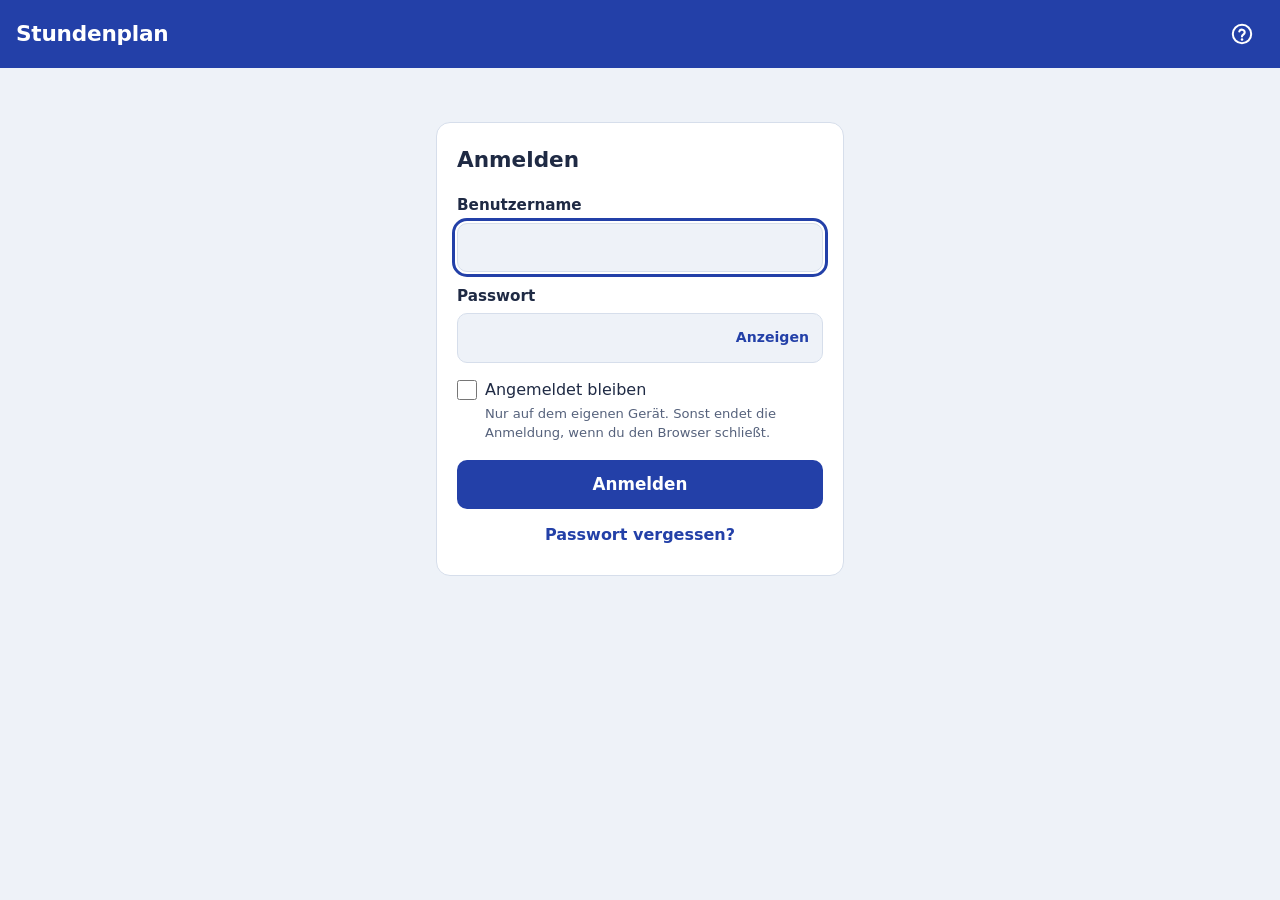
==== VertretungApi/wwwroot/index.html @ c95ba662 "Phase 5.2c-2: Konten und Anzeigen aus SchILD (P2-2) Klassenleitung (Klassen.dat) und Namen der Lehrk" ====
<!doctype html>
<html lang="de">
<head>
  <meta charset="utf-8" />
  <meta name="viewport" content="width=device-width, initial-scale=1, viewport-fit=cover" />
  <title>Stundenplan</title>
  <meta name="description" content="Wochenplan mit tagesaktuellen Vertretungen" />
  <meta name="theme-color" content="#2340a8" media="(prefers-color-scheme: light)" />
  <meta name="theme-color" content="#15201a" media="(prefers-color-scheme: dark)" />
  <link rel="manifest" href="manifest.webmanifest" />
  <link rel="icon" href="icons/icon-192.png" />
  <link rel="apple-touch-icon" href="icons/icon-192.png" />
  <link rel="stylesheet" href="style.css" />
</head>
<body>
  <header class="kopf">
    <h1 id="titel">Stundenplan</h1>
    <!-- Hilfe (Entscheidungen 52–59): erklärt den gerade sichtbaren Bereich -->
    <button id="hilfeKnopf" class="symbol" type="button" aria-label="Hilfe zu dieser Seite" title="Hilfe" aria-haspopup="dialog">
      <svg viewBox="0 0 24 24" width="24" height="24" aria-hidden="true">
        <circle cx="12" cy="12" r="9.2" fill="none" stroke="currentColor" stroke-width="2"/>
        <path d="M9.3 9.4a2.8 2.8 0 0 1 5.4 1c0 1.9-2.7 2.4-2.7 4" fill="none" stroke="currentColor" stroke-width="2.1" stroke-linecap="round" stroke-linejoin="round"/>
        <circle cx="12" cy="17.6" r="1.25" fill="currentColor"/>
      </svg>
    </button>
    <button id="aktualisieren" class="symbol" type="button" aria-label="Aktualisieren" hidden>
      <svg viewBox="0 0 24 24" width="22" height="22" aria-hidden="true">
        <path d="M20 12a8 8 0 1 1-2.34-5.66" fill="none" stroke="currentColor" stroke-width="2.2" stroke-linecap="round"/>
        <path d="M20 4v5h-5" fill="none" stroke="currentColor" stroke-width="2.2" stroke-linecap="round" stroke-linejoin="round"/>
      </svg>
    </button>
    <button id="kontoKnopf" class="symbol" type="button" aria-label="Konto" aria-haspopup="dialog" hidden>
      <svg viewBox="0 0 24 24" width="24" height="24" aria-hidden="true">
        <circle cx="12" cy="8.2" r="3.8" fill="none" stroke="currentColor" stroke-width="2.1"/>
        <path d="M4.6 20.2c.9-3.7 3.9-5.9 7.4-5.9s6.5 2.2 7.4 5.9" fill="none" stroke="currentColor" stroke-width="2.1" stroke-linecap="round"/>
      </svg>
    </button>
  </header>

  <!-- Hilfe: Kurzkarte beim ersten Besuch eines Bereichs (Entscheidung 53).
       hilfe.js setzt sie an den Anfang des sichtbaren Bereichs. -->
  <section id="hiKarte" class="hi-karte" aria-labelledby="hiKarteTitel" hidden>
    <h2 id="hiKarteTitel" class="hi-karte-titel">Kurz erklärt</h2>
    <p id="hiKarteText" class="hi-karte-text"></p>
    <div class="hi-karte-knoepfe">
      <button id="hiKarteOk" class="hauptknopf klein" type="button">Verstanden</button>
      <button id="hiKarteMehr" class="textknopf" type="button" aria-haspopup="dialog">Mehr dazu</button>
    </div>
  </section>

  <!-- Anmeldung (Phase 2, Schritt 4) -->
  <main id="anmeldung" class="anmeldung" hidden>
    <form id="anmeldeForm" class="karte" novalidate>
      <h2 class="karte-titel">Anmelden</h2>
      <p id="anmeldeHinweis" class="hinweis" role="status" hidden></p>

      <label class="feld" for="benutzer">Benutzername</label>
      <input id="benutzer" name="username" type="text" autocomplete="username"
             autocapitalize="none" autocorrect="off" spellcheck="false" enterkeyhint="next" required />

      <label class="feld" for="passwort">Passwort</label>
      <div class="passwort">
        <input id="passwort" name="password" type="password" autocomplete="current-password"
               enterkeyhint="go" required />
        <button id="zeigen" class="textknopf klein" type="button" aria-controls="passwort" aria-pressed="false">Anzeigen</button>
      </div>

      <label class="schalter bleiben">
        <input id="bleiben" type="checkbox" />
        <span>Angemeldet bleiben</span>
      </label>
      <p class="kleingedruckt">Nur auf dem eigenen Gerät. Sonst endet die Anmeldung, wenn du den Browser schließt.</p>

      <p id="anmeldeFehler" class="fehler" role="alert" hidden></p>

      <button id="anmeldeKnopf" class="hauptknopf" type="submit">Anmelden</button>
      <button id="ohneAnmeldung" class="textknopf" type="button" hidden>Ohne Anmeldung weiter</button>
      <button id="pwVergessen" class="textknopf" type="button" aria-expanded="false" aria-controls="pwVergessenText">Passwort vergessen?</button>
      <p id="pwVergessenText" class="hinweis pw-vergessen" hidden>Ein neues Startpasswort bekommst du von deiner
        Klassenleitung bzw. Stufenkoordination, Lehrkräfte vom Admin. Per E-Mail geht das nicht.</p>
    </form>
  </main>

  <!-- Eigenes Passwort festlegen bzw. ändern (Phase 2, Schritt 5). Das Formular wandert
       bei „Passwort ändern" in den Dialog #pwDialog und danach wieder hierher. -->
  <main id="pflicht" class="anmeldung" hidden>
    <div id="pwHeimat" class="karte">
      <h2 class="karte-titel">Eigenes Passwort festlegen</h2>
      <p class="hinweis">Du hast dich mit einem Startpasswort angemeldet. Lege jetzt ein eigenes
        Passwort fest – erst danach geht es weiter.</p>
      <form id="pwForm" class="pw-form" novalidate>
        <input id="pwName" type="text" name="username" autocomplete="username" hidden />
        <div id="pwAltFeld">
          <label class="feld" for="pwAlt" id="pwAltLabel">Bisheriges Passwort</label>
          <input id="pwAlt" type="password" autocomplete="current-password" enterkeyhint="next" />
        </div>
        <label class="feld" for="pwNeu">Neues Passwort</label>
        <div class="passwort">
          <input id="pwNeu" type="password" autocomplete="new-password" enterkeyhint="next"
                 aria-describedby="pwRegel" />
          <button id="pwZeigen" class="textknopf klein" type="button" aria-pressed="false">Anzeigen</button>
        </div>
        <p id="pwRegel" class="regel"></p>
        <label class="feld" for="pwWdh">Neues Passwort wiederholen</label>
        <input id="pwWdh" type="password" autocomplete="new-password" enterkeyhint="go" />
        <p id="pwFehler" class="fehler" role="alert" hidden></p>
        <button id="pwSpeichern" class="hauptknopf" type="submit">Passwort speichern</button>
        <button id="pwAbbrechen" class="textknopf" type="button">Abmelden</button>
      </form>
    </div>
  </main>

  <!-- Kontenverwaltung (Phase 2, Schritt 5): Admin alles, Klassenleitung/Stufenkoordination
       nur Passwörter der Schülerkonten ihrer Klasse/Stufe -->
  <main id="verwaltung" class="verwaltung" hidden>
    <div class="verw-kopf">
      <button id="verwZurueck" class="textknopf" type="button">
        <svg viewBox="0 0 24 24" width="18" height="18" aria-hidden="true"><path d="M15 5l-7 7 7 7" fill="none" stroke="currentColor" stroke-width="2.4" stroke-linecap="round" stroke-linejoin="round"/></svg>
        Zum Plan
      </button>
    </div>

    <div id="verwReiter" class="modi verw-reiter" role="tablist" aria-label="Bereich">
      <button type="button" role="tab" data-reiter="konten" aria-selected="true">Konten</button>
      <button type="button" role="tab" data-reiter="sammel" aria-selected="false">Sammelanlage</button>
      <button type="button" role="tab" data-reiter="protokoll" aria-selected="false">Protokoll</button>
      <button type="button" role="tab" data-reiter="downloads" aria-selected="false">Downloads</button>
      <button type="button" role="tab" data-reiter="schild" aria-selected="false">SchILD</button>
    </div>

    <!-- Konten -->
    <section id="vKonten" class="verw-bereich" aria-label="Konten">
      <div class="k-werkzeuge">
        <label for="kSuche" class="vh">Konten durchsuchen</label>
        <input id="kSuche" class="eingabe" type="search" placeholder="Suchen: Name, Kürzel, Klasse …"
               autocomplete="off" autocapitalize="none" spellcheck="false" enterkeyhint="search" />
        <div class="k-filter">
          <label for="kRolle" class="vh">Rolle</label>
          <select id="kRolle" class="eingabe">
            <option value="">Alle Rollen</option>
            <option value="Personal">Personal</option>
            <option value="Schueler">Schülerkonten</option>
            <option value="Admin">Verwaltung</option>
            <option value="Lehrer">Lehrkräfte</option>
            <option value="Klassenlehrer">Klassenleitung</option>
            <option value="Stufenkoordination">Stufenkoordination</option>
          </select>
          <label for="kFilter" class="vh">Status</label>
          <select id="kFilter" class="eingabe">
            <option value="">Jeder Status</option>
            <option value="pflicht">Startpasswort offen</option>
            <option value="nie">Nie angemeldet</option>
            <option value="gesperrt">Gesperrt</option>
            <option value="verwaist">Schüler fehlt</option>
            <option value="wiederaktiv">Laut SchILD aktiv, gesperrt</option>
            <option value="namegeaendert">Name laut SchILD geändert</option>
          </select>
        </div>
        <button id="kNeu" class="hauptknopf klein" type="button">Neues Konto</button>
      </div>
      <p id="kInfo" class="such-info" role="status"></p>
      <ul id="kListe" class="k-liste" aria-label="Konten"></ul>
    </section>

    <!-- Sammelanlage -->
    <section id="vSammel" class="verw-bereich" aria-label="Sammelanlage" hidden>
      <div id="sSchritt1" class="karte sammel-karte">
        <h2 class="karte-titel">Konten auf einmal anlegen</h2>
        <p class="kleingedruckt ohne-einzug">Vorhandene Konten werden übersprungen. Neue Konten bekommen ein
          Startpasswort und müssen beim ersten Anmelden ein eigenes festlegen.</p>
        <fieldset class="art-wahl">
          <legend class="feld">Für wen?</legend>
          <label class="schalter gross"><input type="radio" name="sArt" value="Lehrer" checked /> <span id="sLehrerText">Lehrkräfte (aus dem Grundplan)</span></label>
          <label class="schalter gross"><input type="radio" name="sArt" value="Schueler" /> <span>Schülerinnen und Schüler</span></label>
        </fieldset>
        <div id="sGruppenBox" hidden>
          <p class="feld">Klassen bzw. Stufen</p>
          <div id="sGruppen" class="gruppen"></div>
        </div>
        <!-- Phase 5.2c-2 (Entscheidung 192): Klassenleitung laut SchILD gleich als Rolle eintragen -->
        <label id="sLeitungBox" class="schalter gross" hidden><input type="checkbox" id="sLeitung" checked />
          <span id="sLeitungText">Klassenleitung laut SchILD gleich eintragen</span></label>
        <p id="sFehler" class="fehler" role="alert" hidden></p>
        <button id="sVorschau" class="hauptknopf" type="button">Vorschau</button>
      </div>

      <div id="sSchritt2" class="karte sammel-karte" hidden>
        <h2 id="sTitel" class="karte-titel" tabindex="-1">Vorschau</h2>
        <p id="sZusammenfassung" class="sammel-info"></p>
        <div class="tabelle-huelle">
          <table class="tabelle">
            <thead><tr>
              <th scope="col" class="spalte-wahl"><span class="vh">Anlegen</span></th>
              <th scope="col">Name</th>
              <th scope="col">Benutzername</th>
              <th scope="col">Status</th>
            </tr></thead>
            <tbody id="sZeilen"></tbody>
          </table>
        </div>
        <p id="sFehler2" class="fehler" role="alert" hidden></p>
        <div class="knopfreihe">
          <button id="sAnlegen" class="hauptknopf" type="button">Konten anlegen</button>
          <button id="sZurueck" class="textknopf" type="button">Zurück</button>
        </div>
      </div>

      <div id="sSchritt3" class="karte sammel-karte" hidden>
        <h2 class="karte-titel">Konten angelegt</h2>
        <p id="sErgebnis" class="hinweis"></p>
        <p class="kleingedruckt ohne-einzug"><strong>Die Startpasswörter werden nur jetzt angezeigt.</strong>
          Drucke die Zugangszettel aus oder speichere die Liste, bevor du diese Seite verlässt.</p>
        <div class="knopfreihe">
          <button id="sDrucken" class="hauptknopf" type="button">Zugangszettel drucken</button>
          <button id="sCsv" class="textknopf" type="button">Als Tabelle (CSV) speichern</button>
        </div>
        <div class="tabelle-huelle">
          <table class="tabelle">
            <thead><tr>
              <th scope="col">Name</th><th scope="col">Benutzername</th><th scope="col">Startpasswort</th>
            </tr></thead>
            <tbody id="sErgebnisZeilen"></tbody>
          </table>
        </div>
        <button id="sFertig" class="textknopf" type="button">Fertig – Liste schließen</button>
      </div>
    </section>

    <!-- Protokoll -->
    <section id="vProtokoll" class="verw-bereich" aria-label="Protokoll" hidden>
      <p class="kleingedruckt ohne-einzug">Wer hat wann was an welchem Konto geändert. Passwörter werden nie
        protokolliert. Einträge werden nach einem Jahr gelöscht.</p>
      <p id="pInfo" class="such-info" role="status"></p>
      <ul id="pListe" class="p-liste" aria-label="Protokoll"></ul>
    </section>

    <!-- Phase 5.2c-2 (Entscheidungen 192, 196): Vorschläge aus SchILD und SchILD-Importe – nur Admin -->
    <section id="vSchild" class="verw-bereich" aria-label="SchILD" hidden>
      <div id="schTeile" class="modi verw-reiter sch-teile" role="tablist" aria-label="SchILD">
        <button type="button" role="tab" data-teil="vorschlaege" aria-selected="true">Vorschläge</button>
        <button type="button" role="tab" data-teil="importe" aria-selected="false">SchILD-Importe</button>
      </div>
      <div id="schVorschlaege">
        <p class="kleingedruckt ohne-einzug">Klassenleitung laut SchILD (Klassen.dat, kommt mit jedem Import vom
          Verwaltungsrechner) im Vergleich mit den Konten. Nichts geschieht von selbst: „Übernehmen“ ändert Rolle bzw.
          Zuständigkeit des Kontos, steht im Kontenprotokoll und meldet die Lehrkraft auf ihren Geräten ab.</p>
        <p id="schInfo" class="such-info" role="status"></p>
        <div class="knopfreihe klein">
          <button id="schAlle" class="hauptknopf klein" type="button" hidden>Alle übernehmen</button>
        </div>
        <p id="schFehler" class="fehler" role="alert" hidden></p>
        <ul id="schListe" class="p-liste sch-liste" aria-label="Vorschläge aus SchILD"></ul>
      </div>
      <div id="schImporte" hidden>
        <p class="kleingedruckt ohne-einzug">Jeder SchILD-Import vom Verwaltungsrechner mit Zahlen, Stichtag und Kennung des
          Schlüssels – ohne Namen. Nur lesen.</p>
        <p id="siInfo" class="such-info" role="status"></p>
        <ul id="siListe" class="p-liste" aria-label="SchILD-Importe"></ul>
      </div>
    </section>

    <!-- Phase 4.3 (Entscheidung 65): Download-Protokoll -->
    <section id="vDownloads" class="verw-bereich" aria-label="Downloads" hidden>
      <p class="kleingedruckt ohne-einzug">Wer hat wann welche Datei mit Schülerdaten geladen – PDFs, CSV-Dateien
        und Jahresarchive. Gespeichert wird nur, was geladen wurde, nicht der Inhalt. Einträge werden nach einem
        Jahr gelöscht.</p>
      <div class="k-filter d-filter">
        <label for="dArt" class="vh">Art</label>
        <select id="dArt" class="eingabe">
          <option value="">Alle Arten</option>
          <option value="KlassenbuchPdf">Klassenbuch (PDF)</option>
          <option value="KursheftPdf">Kursheft (PDF)</option>
          <option value="FehlzeitenCsv">Fehlzeiten (CSV)</option>
          <option value="Archiv">Jahresarchiv (Zip)</option>
        </select>
        <label for="dPerson" class="vh">Person</label>
        <input id="dPerson" class="eingabe" type="search" placeholder="Person"
               autocomplete="off" autocapitalize="none" spellcheck="false" enterkeyhint="search" />
      </div>
      <p id="dInfo" class="such-info" role="status"></p>
      <ul id="dListe" class="p-liste" aria-label="Downloads"></ul>
    </section>
  </main>

  <!-- Klassenbuch (Phase 3.1): Stundenblatt, Gruppe zusammenstellen, Meine Gruppen.
       Namen und Anwesenheiten nur im Arbeitsspeicher; beim Verlassen geleert. -->
  <main id="klassenbuch" class="verwaltung klassenbuch" hidden>
    <div class="verw-kopf">
      <button id="kbZurueck" class="textknopf" type="button">
        <svg viewBox="0 0 24 24" width="18" height="18" aria-hidden="true"><path d="M15 5l-7 7 7 7" fill="none" stroke="currentColor" stroke-width="2.4" stroke-linecap="round" stroke-linejoin="round"/></svg>
        <span id="kbZurueckText">Zum Plan</span>
      </button>
    </div>

    <!-- Stundenblatt -->
    <section id="kbStunde" class="kb-bereich" aria-labelledby="kbFach" hidden>
      <div class="karte kb-kopf">
        <p id="kbWann" class="kb-wann"></p>
        <h2 id="kbFach" class="kb-fach"></h2>
        <p id="kbWer" class="kb-wer"></p>
        <p id="kbErfasst" class="kb-erfasst"></p>
      </div>
      <div id="kbHinweise"></div>
      <div id="kbOffen"></div>
      <!-- Phase 3.3: Thema und Hausaufgabe (über der Anwesenheitsliste, gemeinsame Speichern-Leiste) -->
      <div id="kbInhalt" class="karte kb-inhalt" hidden>
        <div id="kbVorige" class="kb-vorige" hidden></div>
        <div id="kbInhaltForm" class="kb-inhalt-form" hidden>
          <label class="feld" for="kbThema">Thema der Stunde</label>
          <input id="kbThema" class="eingabe" type="text" maxlength="300" autocomplete="off" enterkeyhint="next" />
          <label class="feld" for="kbHa">Hausaufgabe</label>
          <textarea id="kbHa" class="eingabe kb-ha" rows="2" maxlength="2000" aria-describedby="kbInhaltRegel"></textarea>
          <div id="kbFaelligBox" class="kb-faellig" hidden>
            <label class="feld" for="kbFaellig">Fällig am</label>
            <div class="kb-faellig-reihe">
              <input id="kbFaellig" class="eingabe" type="date" />
              <div id="kbFaelligSchnell" class="kb-faellig-schnell" role="group" aria-label="Schnellwahl Fälligkeit"></div>
            </div>
          </div>
          <p id="kbInhaltRegel" class="regel">Nur Text – Links (https://…) werden klickbar. Bitte keine Schülernamen.</p>
        </div>
        <div id="kbInhaltLesen" class="kb-inhalt-lesen" hidden></div>
        <p id="kbInhaltSperre" class="kleingedruckt ohne-einzug" hidden></p>
        <label id="kbSichtbarSchalter" class="schalter kb-sichtbar" hidden>
          <input id="kbSichtbar" type="checkbox" />
          <span>Hausaufgaben für Schüler sichtbar <span class="kb-sichtbar-zusatz">(gilt für den ganzen Kurs)</span></span>
        </label>
        <p id="kbSichtbarInfo" class="kleingedruckt ohne-einzug" hidden></p>
      </div>
      <!-- Phase 3.4: Klassenbucheinträge der Stunde (sofort gespeichert, nicht über die Leiste) -->
      <div id="kbEintraege" class="karte ke-karte" hidden>
        <div class="ke-karte-kopf">
          <h3 id="keKarteTitel" class="ke-karte-titel">Einträge</h3>
          <button id="keKlasseKnopf" class="textknopf klein" type="button" aria-haspopup="dialog" hidden>+ Eintrag für die Klasse</button>
        </div>
        <ul id="keKarteListe" class="ke-kliste" aria-labelledby="keKarteTitel"></ul>
        <p id="keKarteInfo" class="kleingedruckt ohne-einzug" hidden></p>
        <p id="keKarteSofort" class="ke-sofort" hidden></p>
      </div>
      <div id="kbListeKopf" class="kb-listekopf" hidden>
        <p id="kbZahlen" class="kb-zahlen" role="status"></p>
        <button id="kbAlleDa" class="textknopf klein" type="button" hidden>Alle anwesend</button>
      </div>
      <!-- Hilfe (Entscheidung 52): kurze Bedienhilfe, nur mit Schreibrecht -->
      <p id="kbTipp" class="kb-tipp" hidden>Name antippen = fehlt · ⋯ = verspätet, beurlaubt, Eintrag</p>
      <ul id="kbListe" class="kb-liste" aria-label="Anwesenheit"></ul>
      <p id="kbFehler" class="fehler" role="alert" hidden></p>
      <div id="kbLeiste" class="kb-leiste" hidden>
        <label id="kbFolgeSchalter" class="schalter kb-folge" hidden>
          <input id="kbFolge" type="checkbox" checked />
          <span id="kbFolgeText"></span>
        </label>
        <p id="kbFolgeInfo" class="kb-folge-info" hidden></p>
        <!-- Nachtrag 3.4: deutlicher Hinweis, solange etwas ungespeichert ist -->
        <p id="kbUngespeichert" class="kb-ungespeichert" hidden>Noch nicht gespeichert</p>
        <button id="kbSpeichern" class="hauptknopf" type="button">Speichern</button>
        <button id="kbHistorieKnopf" class="textknopf" type="button" aria-haspopup="dialog">Änderungen</button>
      </div>
    </section>

    <!-- Gruppe zusammenstellen -->
    <section id="kbGruppe" class="kb-bereich" aria-labelledby="kgTitel" hidden>
      <div class="karte kb-kopf">
        <p class="kb-wann">Gruppe aus dem Stundenplan</p>
        <h2 id="kgTitel" class="kb-fach"></h2>
        <p id="kgInfo" class="kb-wer"></p>
        <p id="kgStand" class="kb-erfasst"></p>
      </div>
      <p id="kgErklaerung" class="hinweis" hidden></p>
      <div id="kgWerkzeuge" class="kg-werkzeuge" hidden>
        <label for="kgFilter" class="vh">Namen filtern</label>
        <input id="kgFilter" class="eingabe" type="search" placeholder="Namen filtern …" autocomplete="off"
               autocapitalize="none" spellcheck="false" enterkeyhint="search" />
        <div class="knopfreihe klein">
          <button id="kgAlle" class="textknopf klein" type="button">Alle übernehmen</button>
          <button id="kgKeine" class="textknopf klein" type="button">Keine</button>
        </div>
      </div>
      <div id="kgKlassen" class="kg-klassen"></div>
      <p id="kgFehler" class="fehler" role="alert" hidden></p>
      <div id="kgLeiste" class="kb-leiste" hidden>
        <button id="kgSpeichern" class="hauptknopf" type="button">Gruppe speichern</button>
        <button id="kgAbbrechen" class="textknopf" type="button">Abbrechen</button>
      </div>
    </section>

    <!-- Meine Gruppen -->
    <section id="kbGruppen" class="kb-bereich" aria-label="Gruppen" hidden>
      <p class="kleingedruckt ohne-einzug kgs-erklaerung">Gruppen aus dem Stundenplan mit eigener Schülergruppe
        (z. B. Religion, Wahlpflicht, AG über mehrere Klassen). Stelle jede Gruppe einmal zusammen –
        danach stehen ihre Schülerinnen und Schüler im Stundenblatt.</p>
      <p id="kgsInfo" class="such-info" role="status"></p>
      <ul id="kgsListe" class="k-liste" aria-label="Gruppen"></ul>
    </section>
  </main>

  <!-- Fehlzeiten (Phase 3.2): nicht erfasste Stunden, Kurse, Klassen/Stufen, Schülerdetail
       mit Entschuldigungen; Phase 3.4: Einträge (Menü „Klassenbuch").
       Personenbezogenes nur im Arbeitsspeicher; beim Verlassen geleert. -->
  <main id="fehlzeiten" class="verwaltung fehlzeiten" hidden>
    <div class="verw-kopf">
      <button id="fzZurueck" class="textknopf" type="button">
        <svg viewBox="0 0 24 24" width="18" height="18" aria-hidden="true"><path d="M15 5l-7 7 7 7" fill="none" stroke="currentColor" stroke-width="2.4" stroke-linecap="round" stroke-linejoin="round"/></svg>
        <span id="fzZurueckText">Zum Plan</span>
      </button>
    </div>
    <div id="fzReiter" class="modi verw-reiter" role="tablist" aria-label="Bereich" hidden></div>
    <p id="fzFehler" class="fehler" role="alert" hidden></p>

    <!-- Nicht erfasste Stunden -->
    <section id="fzNe" class="fz-bereich" aria-label="Nicht erfasste Stunden" hidden>
      <p id="fzNeWahlTitel" class="fz-wahl-titel" hidden>Welche Stunden?</p>
      <div id="fzNeWahl" class="modi fz-wahl" role="group" aria-labelledby="fzNeWahlTitel"></div>
      <p id="fzNeArtTitel" class="fz-wahl-titel">Was fehlt?</p>
      <div id="fzNeArt" class="modi fz-wahl" role="group" aria-labelledby="fzNeArtTitel"></div>
      <div id="fzNeFilter" class="k-filter" hidden>
        <label for="fzNeLehrer" class="vh">Lehrkraft</label>
        <select id="fzNeLehrer" class="eingabe"></select>
        <label for="fzNeKlasse" class="vh">Klasse oder Stufe</label>
        <select id="fzNeKlasse" class="eingabe"></select>
      </div>
      <p id="fzNeInfo" class="such-info" role="status"></p>
      <ul id="fzNeListe" class="k-liste" aria-label="Offene Stunden"></ul>
    </section>

    <!-- Meine Kurse -->
    <section id="fzKurse" class="fz-bereich" aria-label="Meine Kurse" hidden>
      <p id="fzKurseInfo" class="such-info" role="status"></p>
      <ul id="fzKurseListe" class="k-liste" aria-label="Unterrichte"></ul>
    </section>

    <!-- Klasse/Stufe wählen -->
    <div id="fzKlasseBox" class="fz-bereich" hidden>
      <label for="fzKlasseWahl" class="vh">Klasse oder Stufe</label>
      <select id="fzKlasseWahl" class="eingabe"></select>
    </div>

    <!-- Unterricht: Fehlzeiten bzw. Themen und Hausaufgaben (Phase 3.3) -->
    <div id="fzUWahl" class="modi fz-wahl" role="group" aria-label="Ansicht des Unterrichts" hidden>
      <button type="button" data-u="unterricht" aria-pressed="true">Fehlzeiten</button>
      <button type="button" data-u="themen" aria-pressed="false">Themen</button>
      <button type="button" data-u="keUnterricht" aria-pressed="false">Einträge</button>
    </div>

    <!-- Phase 4.1: Klasse/Stufe – Übersicht | Offene Fälle -->
    <div id="fzKWahl" class="modi fz-wahl" role="group" aria-label="Ansicht der Klasse" hidden>
      <button type="button" data-k="uebersicht" aria-pressed="true">Übersicht</button>
      <button type="button" data-k="offen" aria-pressed="false">Offene Fälle</button>
    </div>

    <!-- Phase 4.1: Zeitraum (1./2. Halbjahr, Schuljahr, eigener Zeitraum) -->
    <div id="fzZeitraum" class="fz-zeitraum" hidden>
      <div id="fzZrWahl" class="modi fz-wahl fz-zr-wahl" role="group" aria-label="Zeitraum"></div>
      <div id="fzZrFrei" class="fz-zr-frei" hidden>
        <div>
          <label class="feld" for="fzZrVon">Von</label>
          <input id="fzZrVon" class="eingabe" type="date" />
        </div>
        <div>
          <label class="feld" for="fzZrBis">Bis</label>
          <input id="fzZrBis" class="eingabe" type="date" />
        </div>
        <button id="fzZrAnwenden" class="hauptknopf klein" type="button">Anzeigen</button>
      </div>
      <p id="fzZrFehler" class="fehler klein" role="alert" hidden></p>
    </div>

    <!-- Phase 4.2: Klassenbuch bzw. Kursheft als PDF -->
    <div id="fzPdfLeiste" class="fz-pdf-leiste" hidden>
      <button id="fzPdfKnopf" class="textknopf klein fz-pdf-knopf" type="button" aria-haspopup="dialog">
        <svg viewBox="0 0 24 24" width="18" height="18" aria-hidden="true"><path d="M7 3h7l5 5v13H7z M14 3v5h5 M10 13h6 M10 17h6" fill="none" stroke="currentColor" stroke-width="1.8" stroke-linejoin="round"/></svg>
        <span id="fzPdfKnopfText">Als PDF …</span>
      </button>
      <!-- Phase 4.3: Fehlzeiten als CSV (KL/SK/Admin), Jahresarchiv (Admin) -->
      <button id="fzCsvKnopf" class="textknopf klein fz-pdf-knopf" type="button" aria-haspopup="dialog" hidden>
        <svg viewBox="0 0 24 24" width="18" height="18" aria-hidden="true"><path d="M4 5h16v14H4z M4 10h16 M4 14.5h16 M10 5v14" fill="none" stroke="currentColor" stroke-width="1.8" stroke-linejoin="round"/></svg>
        <span>Fehlzeiten als CSV …</span>
      </button>
      <button id="fzArchivKnopf" class="textknopf klein fz-pdf-knopf" type="button" aria-haspopup="dialog" hidden>
        <svg viewBox="0 0 24 24" width="18" height="18" aria-hidden="true"><path d="M3 5h18v4H3z M5 9v10h14V9 M10 13h4" fill="none" stroke="currentColor" stroke-width="1.8" stroke-linejoin="round"/></svg>
        <span>Jahresarchiv …</span>
      </button>
    </div>

    <!-- Liste: Klasse/Stufe oder Unterricht (Phase 4.1: Konferenzübersicht) -->
    <section id="fzListe" class="fz-bereich" aria-labelledby="fzListeTitel" hidden>
      <div class="karte kb-kopf">
        <p id="fzListeWann" class="kb-wann"></p>
        <h2 id="fzListeTitel" class="kb-fach"></h2>
        <p id="fzListeInfo" class="kb-wer"></p>
        <p id="fzListeOffen" class="fz-offen-hinweis" hidden></p>
      </div>
      <label id="fzNurOffenSchalter" class="schalter fz-nur-offen" hidden>
        <input id="fzNurOffen" type="checkbox" />
        <span>Nur Schüler mit offenen Stunden</span>
      </label>
      <div class="tabelle-huelle fz-huelle">
        <table class="tabelle fz-tabelle fz-konferenz">
          <thead id="fzListeKopf"></thead>
          <tbody id="fzListeZeilen"></tbody>
          <tfoot id="fzListeFuss"></tfoot>
        </table>
      </div>
      <p class="kleingedruckt ohne-einzug fz-legende">Fehlquote = Fehlstunden ÷ Stunden, in denen die Anwesenheit
        erfasst ist und die Schülerin bzw. der Schüler dabei sein sollte. Beurlaubt zählt als entschuldigte
        Fehlstunde, schulische Veranstaltungen zählen nicht.</p>
    </section>

    <!-- Phase 4.1: offene Fälle einer Klasse/Stufe (ganzes Schuljahr, älteste zuerst) -->
    <section id="fzOffen" class="fz-bereich" aria-labelledby="fzOTitel" hidden>
      <div class="karte kb-kopf">
        <p id="fzOWann" class="kb-wann"></p>
        <h2 id="fzOTitel" class="kb-fach"></h2>
        <p id="fzOInfo" class="kb-wer"></p>
      </div>
      <ul id="fzOListe" class="k-liste fz-offen-liste" aria-labelledby="fzOTitel"></ul>
    </section>

    <!-- Themenliste eines Unterrichts (Phase 3.3) -->
    <section id="fzThemen" class="fz-bereich" aria-labelledby="fzTTitel" hidden>
      <div class="karte kb-kopf">
        <p id="fzTWann" class="kb-wann"></p>
        <h2 id="fzTTitel" class="kb-fach"></h2>
        <p id="fzTInfo" class="kb-wer"></p>
        <label id="fzTSichtbarSchalter" class="schalter kb-sichtbar" hidden>
          <input id="fzTSichtbar" type="checkbox" />
          <span>Hausaufgaben für Schüler sichtbar</span>
        </label>
        <p id="fzTSichtbarInfo" class="kleingedruckt ohne-einzug" hidden></p>
      </div>
      <p id="fzTLeer" class="such-info" role="status"></p>
      <ul id="fzTListe" class="k-liste fz-themen" aria-label="Stunden mit Thema und Hausaufgabe"></ul>
    </section>

    <!-- Einträge einer Klasse/Stufe bzw. eines Unterrichts (Phase 3.4) -->
    <section id="fzKeAnsicht" class="fz-bereich" aria-labelledby="fzKeTitel" hidden>
      <div class="karte kb-kopf">
        <p id="fzKeWann" class="kb-wann"></p>
        <h2 id="fzKeTitel" class="kb-fach"></h2>
        <p id="fzKeInfo" class="kb-wer"></p>
      </div>
      <div id="fzKeFilter" class="ke-filter" role="group" aria-label="Nach Kategorie filtern" hidden></div>
      <p id="fzKeLeer" class="such-info" role="status"></p>
      <ul id="fzKeListe" class="k-liste ke-liste" aria-label="Einträge"></ul>
      <h3 id="fzKeWeitereTitel" class="fz-titel" hidden></h3>
      <p id="fzKeWeitereInfo" class="such-info" hidden></p>
      <ul id="fzKeWeitere" class="k-liste ke-liste" aria-labelledby="fzKeWeitereTitel"></ul>
    </section>

    <!-- Schüler -->
    <section id="fzSchueler" class="fz-bereich" aria-labelledby="fzSName" hidden>
      <div class="karte kb-kopf">
        <p id="fzSWann" class="kb-wann"></p>
        <h2 id="fzSName" class="kb-fach"></h2>
        <p id="fzSInfo" class="kb-wer"></p>
      </div>
      <div id="fzSumme" class="fz-summe"></div>
      <div id="fzEntsch" class="fz-entsch"></div>
      <div id="fzFaecher"></div>
      <div id="fzKe" class="ke-bereich" hidden></div>
      <h3 id="fzEintraegeTitel" class="fz-titel">Fehlstunden und Verspätungen</h3>
      <p id="fzEintraegeInfo" class="such-info"></p>
      <ul id="fzEintraege" class="k-liste fz-eintraege" aria-labelledby="fzEintraegeTitel"></ul>
      <!-- Hilfe (Entscheidung 52): nur in „Meine Fehlzeiten" (Schülerkonto) -->
      <p id="fzIchHinweis" class="kleingedruckt ohne-einzug fz-ich-hinweis" hidden>„Offen“ heißt: Deine Entschuldigung
        ist noch nicht eingetragen. Gib sie wie gewohnt schriftlich ab – eingetragen wird sie dann hier.</p>
    </section>
  </main>

  <!-- Hausaufgaben (Phase 3.3, nur Schülerkonten): „Was ist auf?". Offline lesbar (je Benutzer,
       beim Abmelden gelöscht); „erledigt" merkt sich nur dieses Gerät. -->
  <main id="hausaufgaben" class="verwaltung hausaufgaben" hidden>
    <div class="verw-kopf">
      <button id="haZurueck" class="textknopf" type="button">
        <svg viewBox="0 0 24 24" width="18" height="18" aria-hidden="true"><path d="M15 5l-7 7 7 7" fill="none" stroke="currentColor" stroke-width="2.4" stroke-linecap="round" stroke-linejoin="round"/></svg>
        <span>Zum Plan</span>
      </button>
    </div>
    <p id="haInfo" class="such-info" role="status"></p>
    <p id="haFehler" class="fehler" role="alert" hidden></p>
    <div id="haListe" class="ha-gruppen"></div>
    <p class="kleingedruckt ohne-einzug ha-fuss">Abgehakt wird nur auf diesem Gerät – die Schule sieht das nicht.</p>
  </main>

  <main id="inhalt" hidden>
    <button id="haLeiste" class="ha-leiste" type="button" hidden>
      <span class="ha-leiste-text">Hausaufgaben</span>
      <span id="haLeisteZahl" class="ha-leiste-zahl"></span>
    </button>
    <section id="auswahl" class="auswahl" aria-label="Was möchtest du sehen?">
      <div class="modi" role="group" aria-label="Ansicht">
        <button type="button" data-modus="lehrer" aria-pressed="false">Lehrkraft</button>
        <button type="button" data-modus="klasse" aria-pressed="true">Klasse</button>
        <button type="button" data-modus="gruppe" aria-pressed="false">Kurs</button>
        <button type="button" data-modus="schueler" aria-pressed="false" hidden>Schüler</button>
      </div>
      <label id="wahl" class="wahl">
        <span id="wahlText" class="vh">Klasse wählen</span>
        <select id="wert" aria-labelledby="wahlText"></select>
      </label>
      <div id="suche" class="suche" hidden>
        <label for="suchfeld" class="vh">Schülerin oder Schüler suchen</label>
        <input id="suchfeld" type="search" placeholder="Schüler suchen: Name …" autocomplete="off"
               autocapitalize="none" spellcheck="false" enterkeyhint="search" aria-describedby="suchInfo" />
        <p id="suchInfo" class="such-info" role="status"></p>
        <ul id="treffer" class="treffer" aria-label="Suchergebnisse" hidden></ul>
      </div>
    </section>

    <nav class="woche" aria-label="Woche">
      <button id="zurueck" class="pfeil" type="button" aria-label="Vorige Woche">
        <svg viewBox="0 0 24 24" width="22" height="22" aria-hidden="true"><path d="M15 5l-7 7 7 7" fill="none" stroke="currentColor" stroke-width="2.4" stroke-linecap="round" stroke-linejoin="round"/></svg>
      </button>
      <div class="woche-titel">
        <span id="zeitraum" class="zeitraum"></span>
        <span id="kw" class="kw"></span>
        <input id="datum" type="date" aria-label="Datum wählen" />
      </div>
      <button id="vor" class="pfeil" type="button" aria-label="Nächste Woche">
        <svg viewBox="0 0 24 24" width="22" height="22" aria-hidden="true"><path d="M9 5l7 7-7 7" fill="none" stroke="currentColor" stroke-width="2.4" stroke-linecap="round" stroke-linejoin="round"/></svg>
      </button>
      <button id="heute" class="textknopf" type="button">Heute</button>
    </nav>

    <div id="tage" class="tage" role="tablist" aria-label="Tag"></div>

    <div class="werkzeuge">
      <h2 id="tagTitel" class="tag-titel"></h2>
      <label class="schalter">
        <input id="nurAenderungen" type="checkbox" />
        <span>Nur Änderungen</span>
      </label>
    </div>

    <p id="meldung" class="meldung" role="status" hidden></p>
    <section id="liste" class="liste" role="tabpanel" aria-labelledby="tagTitel"></section>
    <div id="raster" class="raster-huelle"></div>
  </main>

  <footer class="fuss">
    <span id="stand" class="stand" aria-live="polite"></span>
    <span id="grundplan" class="grundplan"></span>
  </footer>

  <!-- Kontomenü -->
  <dialog id="konto" class="konto" aria-labelledby="kontoName">
    <div class="konto-kopf">
      <p id="kontoName" class="konto-name"></p>
      <p id="kontoInfo" class="konto-info"></p>
    </div>
    <button id="meinPlan" class="menuepunkt" type="button">Mein Plan</button>
    <button id="kbGruppenKnopf" class="menuepunkt" type="button" hidden>Meine Gruppen</button>
    <button id="haKnopf" class="menuepunkt" type="button" hidden>Hausaufgaben</button>
    <button id="fzKnopf" class="menuepunkt" type="button" hidden>Klassenbuch</button>
    <button id="kontenKnopf" class="menuepunkt" type="button" hidden>Konten verwalten</button>
    <button id="hilfeMenue" class="menuepunkt" type="button" aria-haspopup="dialog">Hilfe</button>
    <button id="pwAendernKnopf" class="menuepunkt" type="button">Passwort ändern</button>
    <button id="abmelden" class="menuepunkt" type="button">Abmelden</button>
    <button id="ueberallAbmelden" class="menuepunkt leise" type="button">Auf allen Geräten abmelden</button>
    <p id="kontoFehler" class="fehler klein" role="alert" hidden></p>
    <button id="kontoZu" class="menuepunkt schliessen" type="button">Schließen</button>
  </dialog>

  <!-- Passwort ändern -->
  <dialog id="pwDialog" class="fenster" aria-labelledby="pwDialogTitel">
    <h2 id="pwDialogTitel" class="karte-titel">Passwort ändern</h2>
    <p class="kleingedruckt ohne-einzug">Danach bist du auf allen anderen Geräten abgemeldet.</p>
    <div id="pwDialogPlatz"></div>
  </dialog>

  <!-- Konto: Details und Aktionen -->
  <dialog id="kDialog" class="fenster" aria-labelledby="kdName">
    <div class="kd-kopf">
      <h2 id="kdName" class="karte-titel"></h2>
      <dl id="kdDaten" class="kd-daten"></dl>
    </div>
    <div id="kdAktionen" class="kd-aktionen"></div>
    <p id="kdFehler" class="fehler klein" role="alert" hidden></p>
    <button id="kdZu" class="menuepunkt schliessen" type="button">Schließen</button>
  </dialog>

  <!-- Konto anlegen / bearbeiten -->
  <dialog id="kfDialog" class="fenster" aria-labelledby="kfTitel">
    <form id="kfForm" novalidate>
      <h2 id="kfTitel" class="karte-titel">Neues Konto</h2>
      <label class="feld" for="kfRolle">Rolle</label>
      <select id="kfRolle" class="eingabe">
        <option value="Lehrer">Lehrkraft</option>
        <option value="Klassenlehrer">Klassenleitung</option>
        <option value="Stufenkoordination">Stufenkoordination</option>
        <option value="Admin">Verwaltung (Admin)</option>
        <option value="Schueler">Schülerin / Schüler</option>
      </select>

      <div id="kfSchuelerFeld">
        <label class="feld" for="kfSchuelerSuche">Schülerin / Schüler</label>
        <p id="kfSchuelerGewaehlt" class="gewaehlt" hidden></p>
        <input id="kfSchuelerSuche" class="eingabe" type="search" placeholder="Name suchen …" autocomplete="off"
               autocapitalize="none" spellcheck="false" aria-describedby="kfSchuelerInfo" />
        <p id="kfSchuelerInfo" class="such-info" role="status"></p>
        <ul id="kfTreffer" class="treffer" aria-label="Suchergebnisse" hidden></ul>
      </div>

      <div id="kfKuerzelFeld">
        <label class="feld" for="kfKuerzel">Lehrerkürzel</label>
        <input id="kfKuerzel" class="eingabe" type="text" list="kfLehrerListe" autocomplete="off"
               autocapitalize="characters" spellcheck="false" />
        <datalist id="kfLehrerListe"></datalist>
      </div>

      <div id="kfZustaendigFeld">
        <label class="feld" for="kfZustaendig" id="kfZustaendigLabel">Zuständig für Klasse</label>
        <input id="kfZustaendig" class="eingabe" type="text" list="kfGruppenListe" autocomplete="off"
               autocapitalize="characters" spellcheck="false" placeholder="z. B. 05A (mehrere mit Komma)" />
        <datalist id="kfGruppenListe"></datalist>
      </div>

      <label class="feld" for="kfName">Benutzername</label>
      <input id="kfName" class="eingabe" type="text" autocomplete="off" autocapitalize="none" spellcheck="false" />
      <p id="kfNameHinweis" class="regel">Leer lassen: Kürzel bzw. vorname.nachname.</p>

      <p id="kfFehler" class="fehler" role="alert" hidden></p>
      <div class="knopfreihe">
        <button id="kfSpeichern" class="hauptknopf" type="submit">Anlegen</button>
        <button id="kfAbbrechen" class="textknopf" type="button">Abbrechen</button>
      </div>
    </form>
  </dialog>

  <!-- Startpasswort (nur einmal sichtbar) -->
  <dialog id="spDialog" class="fenster" aria-labelledby="spTitel">
    <h2 id="spTitel" class="karte-titel">Startpasswort</h2>
    <p id="spFuer" class="sp-fuer"></p>
    <div class="sp-daten">
      <span class="sp-etikett">Benutzername</span><span id="spName" class="sp-wert"></span>
      <span class="sp-etikett">Startpasswort</span><span id="spPasswort" class="sp-wert passwort-text"></span>
    </div>
    <p class="kleingedruckt ohne-einzug">Wird nur jetzt angezeigt. Beim ersten Anmelden muss ein eigenes
      Passwort festgelegt werden. Alle bisherigen Anmeldungen dieses Kontos sind beendet.</p>
    <div class="knopfreihe">
      <button id="spDrucken" class="hauptknopf" type="button">Zugangszettel drucken</button>
      <button id="spKopieren" class="textknopf" type="button">Kopieren</button>
    </div>
    <button id="spFertig" class="menuepunkt schliessen" type="button">Fertig</button>
  </dialog>

  <!-- Klassenbuch: Status einer Schülerin / eines Schülers -->
  <dialog id="kbStatusDialog" class="fenster ks-dialog" aria-labelledby="ksName">
    <h2 id="ksName" class="karte-titel"></h2>
    <p id="ksKlasse" class="kleingedruckt ohne-einzug"></p>
    <div id="ksWahl" class="ks-wahl" role="group" aria-label="Status"></div>
    <div id="ksMinutenFeld" class="ks-minuten-feld" hidden>
      <label class="feld" for="ksMinuten">Wie viele Minuten zu spät?</label>
      <div class="ks-minuten">
        <input id="ksMinuten" class="eingabe" type="number" inputmode="numeric" min="1" max="240" step="1"
               enterkeyhint="done" />
        <div id="ksSchnell" class="ks-schnell" role="group" aria-label="Schnellwahl Minuten">
          <button type="button" class="textknopf klein" data-min="5">5</button>
          <button type="button" class="textknopf klein" data-min="10">10</button>
          <button type="button" class="textknopf klein" data-min="15">15</button>
          <button type="button" class="textknopf klein" data-min="20">20</button>
        </div>
      </div>
      <p id="ksFehler" class="fehler klein" role="alert" hidden></p>
      <button id="ksOk" class="hauptknopf" type="button">Übernehmen</button>
    </div>
    <!-- Phase 3.4: Einträge dieser Person in dieser Stunde -->
    <div id="ksEintrag" class="ks-eintrag" hidden>
      <h3 class="ks-e-titel">Einträge</h3>
      <ul id="ksEListe" class="ke-kliste" aria-label="Einträge in dieser Stunde"></ul>
      <button id="ksENeu" class="textknopf ks-e-neu" type="button" hidden>+ Eintrag schreiben (Lob, Ermahnung …)</button>
      <div id="ksEForm" hidden></div>
    </div>
    <button id="ksZu" class="menuepunkt schliessen" type="button">Schließen</button>
  </dialog>

  <!-- Klassenbuch: Änderungshistorie einer Stunde -->
  <dialog id="kbHistorieDialog" class="fenster" aria-labelledby="khTitel">
    <h2 id="khTitel" class="karte-titel">Änderungen</h2>
    <p class="kleingedruckt ohne-einzug">Wer hat wann was an Anwesenheit, Thema, Hausaufgabe und Einträgen dieser Stunde geändert.</p>
    <p id="khInfo" class="such-info" role="status"></p>
    <ul id="khListe" class="p-liste kh-liste"></ul>
    <button id="khZu" class="menuepunkt schliessen" type="button">Schließen</button>
  </dialog>

  <!-- Klassenbuch (Phase 3.4): ein Eintrag – anzeigen, ändern, löschen bzw. neu -->
  <dialog id="keDialog" class="fenster ke-dialog" aria-labelledby="keTitel">
    <p id="keWann" class="kb-wann"></p>
    <h2 id="keTitel" class="karte-titel"></h2>
    <p id="keInfo" class="ke-info"></p>
    <div id="keInhalt" class="ke-inhalt"></div>
    <div id="keForm" hidden></div>
    <div id="keAktionen" class="knopfreihe ke-aktionen"></div>
    <p id="keFehler" class="fehler klein" role="alert" hidden></p>
    <ul id="keHistorie" class="p-liste kh-liste" aria-label="Änderungen" hidden></ul>
    <button id="keZu" class="menuepunkt schliessen" type="button">Schließen</button>
  </dialog>

  <!-- Fehlzeiten: eine Fehlstunde bewerten -->
  <dialog id="fzBewertDialog" class="fenster" aria-labelledby="fbTitel">
    <h2 id="fbTitel" class="karte-titel">Fehlstunde bewerten</h2>
    <p id="fbWas" class="kleingedruckt ohne-einzug"></p>
    <fieldset class="art-wahl fb-wahl">
      <legend class="vh">Bewertung</legend>
      <label class="schalter gross"><input type="radio" name="fbBew" value="Entschuldigt" /> <span>entschuldigt</span></label>
      <div id="fbGrundBox" class="fb-grund">
        <label for="fbGrund" class="vh">Grund</label>
        <select id="fbGrund" class="eingabe">
          <option value="Krankheit">Krankheit</option>
          <option value="Arzttermin">Arzttermin</option>
          <option value="Familiaer">familiär</option>
          <option value="Sonstiges">sonstiges</option>
        </select>
      </div>
      <label class="schalter gross"><input type="radio" name="fbBew" value="Offen" /> <span>offen</span></label>
      <label class="schalter gross"><input type="radio" name="fbBew" value="Unentschuldigt" /> <span>unentschuldigt</span></label>
    </fieldset>
    <p id="fbHinweis" class="kleingedruckt ohne-einzug" hidden></p>
    <p id="fbFehler" class="fehler klein" role="alert" hidden></p>
    <div class="knopfreihe">
      <button id="fbSpeichern" class="hauptknopf" type="button">Speichern</button>
      <button id="fbAbbrechen" class="textknopf" type="button">Abbrechen</button>
    </div>
  </dialog>

  <!-- Fehlzeiten: Entschuldigung für einen Zeitraum -->
  <dialog id="fzEntschDialog" class="fenster" aria-labelledby="feTitel">
    <h2 id="feTitel" class="karte-titel">Entschuldigung eintragen</h2>
    <p id="feFuer" class="kleingedruckt ohne-einzug"></p>
    <div class="fe-daten">
      <div>
        <label class="feld" for="feVon">Von</label>
        <input id="feVon" class="eingabe" type="date" />
      </div>
      <div>
        <label class="feld" for="feBis">Bis</label>
        <input id="feBis" class="eingabe" type="date" />
      </div>
    </div>
    <label class="feld" for="feGrund">Grund</label>
    <select id="feGrund" class="eingabe">
      <option value="Krankheit">Krankheit</option>
      <option value="Arzttermin">Arzttermin</option>
      <option value="Familiaer">familiär</option>
      <option value="Sonstiges">sonstiges</option>
    </select>
    <p class="kleingedruckt ohne-einzug fe-hinweis">Gilt für alle Fehlstunden und Verspätungen im Zeitraum – auch für
      solche, die erst später eingetragen werden.</p>
    <p id="feFehler" class="fehler klein" role="alert" hidden></p>
    <div class="knopfreihe">
      <button id="feSpeichern" class="hauptknopf" type="button">Eintragen</button>
      <button id="feAbbrechen" class="textknopf" type="button">Abbrechen</button>
    </div>
  </dialog>

  <!-- Phase 4.2: Klassenbuch/Kursheft als PDF (Entscheidungen 44–47, 50) -->
  <dialog id="fzPdfDialog" class="fenster" aria-labelledby="pdTitel">
    <h2 id="pdTitel" class="karte-titel">Als PDF</h2>
    <p id="pdWas" class="pd-was"></p>
    <div id="pdUmfangBox" hidden>
      <label class="feld" for="pdUmfang">Was soll ins PDF?</label>
      <select id="pdUmfang" class="eingabe"></select>
    </div>
    <p id="pdZeitraum" class="kleingedruckt ohne-einzug"></p>
    <label id="pdSchuelerSchalter" class="schalter gross pd-schueler" hidden>
      <input id="pdSchueler" type="checkbox" />
      <span>Schülereinträge aufnehmen <span class="kb-sichtbar-zusatz">(nur Schüler, für die du zuständig bist)</span></span>
    </label>
    <p class="pd-warnung" role="note"><strong>Die Datei enthält Schülerdaten.</strong> Bitte nur auf dienstlichen bzw.
      freigegebenen Geräten speichern und nicht weitergeben. Der Download wird protokolliert.</p>
    <p id="pdStatus" class="such-info" role="status"></p>
    <p id="pdFehler" class="fehler klein" role="alert" hidden></p>
    <div class="knopfreihe">
      <button id="pdErstellen" class="hauptknopf" type="button">PDF erstellen</button>
      <button id="pdAbbrechen" class="textknopf" type="button">Abbrechen</button>
    </div>
  </dialog>

  <!-- Phase 4.3: Fehlzeiten als CSV (Entscheidungen 48, 60–62) -->
  <dialog id="fzCsvDialog" class="fenster" aria-labelledby="csTitel">
    <h2 id="csTitel" class="karte-titel">Fehlzeiten als CSV</h2>
    <p id="csWas" class="pd-was"></p>
    <fieldset id="csUmfangBox" class="art-wahl" hidden>
      <legend class="feld">Welche Klassen?</legend>
      <label class="schalter gross"><input type="radio" name="csUmfang" value="klasse" checked /> <span id="csUmfangKlasse">Nur diese Klasse</span></label>
      <label class="schalter gross"><input type="radio" name="csUmfang" value="alle" /> <span>Alle Klassen und Stufen</span></label>
    </fieldset>
    <p id="csZeitraum" class="kleingedruckt ohne-einzug"></p>
    <p class="kleingedruckt ohne-einzug">Eine Zeile je Schüler mit den Summen, in der Oberstufe zusätzlich je Kurs
      eine Zeile. Für Excel: Semikolon-getrennt, UTF-8.</p>
    <p id="csPruefung" class="such-info" role="status"></p>
    <p id="csWarnung" class="cs-offen" role="note" hidden></p>
    <p class="pd-warnung" role="note"><strong>Die Datei enthält Schülerdaten.</strong> Bitte nur auf dienstlichen bzw.
      freigegebenen Geräten speichern und nicht weitergeben. Der Download wird protokolliert.</p>
    <p id="csFehler" class="fehler klein" role="alert" hidden></p>
    <div class="knopfreihe">
      <button id="csLaden" class="hauptknopf" type="button">CSV speichern</button>
      <button id="csAbbrechen" class="textknopf" type="button">Abbrechen</button>
    </div>
  </dialog>

  <!-- Phase 4.3: Jahresarchiv (Entscheidungen 49, 63, 64; nur Admin) -->
  <dialog id="fzArchivDialog" class="fenster" aria-labelledby="arTitel">
    <h2 id="arTitel" class="karte-titel">Jahresarchiv</h2>
    <p class="pd-was">Alle Klassenbücher und Kurshefte</p>
    <p class="kleingedruckt ohne-einzug">Je Klasse (Sek I) ein Klassenbuch und je Oberstufenkurs ein Kursheft als PDF –
      zusammen in einer Zip-Datei mit Inhaltsverzeichnis.</p>
    <p id="arZeitraum" class="kleingedruckt ohne-einzug"></p>
    <label class="schalter gross pd-schueler">
      <input id="arSchueler" type="checkbox" />
      <span>Schülereinträge aufnehmen</span>
    </label>
    <p class="pd-warnung" role="note"><strong>Die Datei enthält Schülerdaten aller Klassen.</strong> Bitte nur auf
      dienstlichen bzw. freigegebenen Geräten speichern und nicht weitergeben. Der Download wird protokolliert.</p>
    <p id="arStatus" class="such-info" role="status"></p>
    <p id="arFehler" class="fehler klein" role="alert" hidden></p>
    <div class="knopfreihe">
      <button id="arErstellen" class="hauptknopf" type="button">Archiv erstellen</button>
      <button id="arAbbrechen" class="textknopf" type="button">Abbrechen</button>
    </div>
  </dialog>

  <!-- Plan: Thema und Hausaufgabe einer Stunde (nur lesen; Phase 3.3) -->
  <dialog id="inhaltDialog" class="fenster" aria-labelledby="idTitel">
    <p id="idWann" class="kb-wann"></p>
    <h2 id="idTitel" class="karte-titel"></h2>
    <div id="idInhalt" class="kb-inhalt-lesen"></div>
    <button id="idZu" class="menuepunkt schliessen" type="button">Schließen</button>
  </dialog>

  <!-- Hilfe (Entscheidungen 52–59): ein Thema bzw. die Themenliste der eigenen Rolle -->
  <dialog id="hiDialog" class="fenster hi-dialog" aria-labelledby="hiTitel">
    <button id="hiListeKnopf" class="textknopf hi-zurueck" type="button" hidden>
      <svg viewBox="0 0 24 24" width="18" height="18" aria-hidden="true"><path d="M15 5l-7 7 7 7" fill="none" stroke="currentColor" stroke-width="2.4" stroke-linecap="round" stroke-linejoin="round"/></svg>
      Alle Hilfethemen
    </button>
    <h2 id="hiTitel" class="karte-titel" tabindex="-1">Hilfe</h2>
    <div id="hiInhalt" class="hi-inhalt"></div>
    <button id="hiZu" class="menuepunkt schliessen" type="button">Schließen</button>
  </dialog>

  <!-- kurze Rückmeldungen -->
  <div id="toast" class="toast" role="status" aria-live="polite" hidden></div>

  <!-- Druckansicht: Zugangszettel (nur beim Drucken sichtbar, danach geleert) -->
  <section id="druck" class="druck" aria-hidden="true"></section>

  <script src="konten.js"></script>
  <script src="klassenbuch.js"></script>
  <script src="fehlzeiten.js"></script>
  <script src="hausaufgaben.js"></script>
  <script src="eintraege.js"></script>
  <script src="hilfe.js"></script>
  <script src="app.js"></script>
</body>
</html>
---- VertretungApi/wwwroot/style.css ----
/* =====================================================================
   Stundenplan-PWA – Gestaltung „Heft & Rotstift"
   Hell:   weißes Papier, Königsblau als Tinte, Änderungen wie Korrekturen
           (alter Wert rot durchgestrichen, Randstrich in der Farbe der Art –
           dieselben Farben wie im Desktop-Wocheneditor).
   Dunkel: „Tafel" – Kreideweiß auf Tafelgrün, Kreidegelb als Akzent.
   Nur Systemschriften (offline, keine externen Dienste).
   ===================================================================== */

:root {
  --schrift: system-ui, -apple-system, "Segoe UI", Roboto, "Helvetica Neue", Arial, sans-serif;

  --seite: #eef2f8;
  --papier: #ffffff;
  --tinte: #1f2a44;          /* Blauschwarz wie Füllertinte */
  --leise: #56627c;
  --linie: #d6deeb;          /* Heftlinien */
  --kopf-bg: #2340a8;        /* Königsblau */
  --kopf-text: #ffffff;
  --akzent: #2340a8;
  --auf-akzent: #ffffff;
  --akzent-hell: #e4e9f8;
  --rot: #d0282d;            /* Rotstift */
  --auf-farbe: #ffffff;

  --vertretung: #24804a;  --vertretung-t: #e4f3e9;
  --entfall: #c8262b;     --entfall-t: #fce7e6;
  --verlegung: #a65e0a;   --verlegung-t: #fcefdc;
  --betreuung: #0f7690;   --betreuung-t: #dcf0f5;
  --raum: #8a6b00;        --raum-t: #faf1cf;
  --frei: #636e83;        --frei-t: #eef1f6;
  --sonst: #6a4fb3;       --sonst-t: #eeeafa;
  --klausur: #a1307a;     --klausur-t: #f9e4f1;
}

@media (prefers-color-scheme: dark) {
  :root {
    --seite: #1c2a23;        /* Tafelgrün */
    --papier: #22322a;
    --tinte: #eef3ec;        /* Kreide */
    --leise: #a9b9ae;
    --linie: #3a4d43;
    --kopf-bg: #15201a;
    --kopf-text: #eef3ec;
    --akzent: #f0d264;       /* Kreidegelb */
    --auf-akzent: #1c2a23;
    --akzent-hell: #33442f;
    --rot: #ff8070;
    --auf-farbe: #15201a;

    --vertretung: #7ad49a;  --vertretung-t: #24412f;
    --entfall: #ff8070;     --entfall-t: #4a2723;
    --verlegung: #ffb660;   --verlegung-t: #463419;
    --betreuung: #69cfe3;   --betreuung-t: #1b3b43;
    --raum: #e9cd52;        --raum-t: #433d1a;
    --frei: #9fb0a5;        --frei-t: #2a3a31;
    --sonst: #c3b2ff;       --sonst-t: #34304c;
    --klausur: #f08cc8;     --klausur-t: #45253a;
  }
}

* { box-sizing: border-box; }

/* hidden gilt immer – auch für Elemente, denen das Layout ein display gibt. */
[hidden] { display: none !important; }

html { -webkit-text-size-adjust: 100%; }

body {
  margin: 0;
  font-family: var(--schrift);
  font-size: 16px;
  line-height: 1.4;
  background: var(--seite);
  color: var(--tinte);
}

button, select, input { font: inherit; color: inherit; }
button { cursor: pointer; }

:focus-visible { outline: 3px solid var(--akzent); outline-offset: 2px; }

.vh {
  position: absolute !important; width: 1px; height: 1px; overflow: hidden;
  clip: rect(0 0 0 0); white-space: nowrap; margin: -1px; padding: 0; border: 0;
}

/* ---------------- Kopf ---------------- */

.kopf {
  background: var(--kopf-bg);
  color: var(--kopf-text);
  display: flex;
  align-items: center;
  gap: 12px;
  padding: calc(12px + env(safe-area-inset-top, 0px)) 16px 12px 16px;
}
.kopf h1 {
  flex: 1;
  margin: 0;
  font-size: 1.35rem;
  font-weight: 700;
  letter-spacing: -0.01em;
  overflow: hidden;
  text-overflow: ellipsis;
  white-space: nowrap;
}
.symbol {
  display: grid; place-items: center;
  width: 44px; height: 44px;
  border: none; border-radius: 50%;
  background: transparent;
  color: inherit;
}
.symbol:hover { background: rgba(255, 255, 255, 0.12); }
/* Kontoknopf: Ring in Kopffarbe; ohne Anmeldung gestrichelt („nicht angemeldet"). */
#kontoKnopf { box-shadow: inset 0 0 0 2px rgba(255, 255, 255, 0.35); }
#kontoKnopf.abgemeldet { box-shadow: none; outline: 2px dashed rgba(255, 255, 255, 0.45); outline-offset: -4px; }
.laedt .symbol svg { animation: drehen 0.9s linear infinite; }
@keyframes drehen { to { transform: rotate(360deg); } }

/* ---------------- Inhalt ---------------- */

main {
  max-width: 640px;
  margin: 0 auto;
  padding: 14px 16px 8px 16px;
}

.auswahl { display: grid; gap: 10px; margin-bottom: 12px; }

.modi {
  display: grid;
  grid-auto-flow: column;
  grid-auto-columns: 1fr;
  border: 1px solid var(--linie);
  border-radius: 10px;
  background: var(--papier);
  padding: 3px;
  gap: 3px;
}
/* Spalten gleich breit, solange der Platz reicht; sonst bekommt das längste Wort
   („Lehrkraft") etwas mehr Raum – es wird nie abgeschnitten. */
.modi button {
  border: none;
  border-radius: 7px;
  background: transparent;
  padding: 8px 4px;
  font-weight: 600;
  font-size: 0.95rem;
  color: var(--leise);
  white-space: nowrap;
}
.modi button[aria-pressed="true"] { background: var(--akzent); color: var(--auf-akzent); }

.wahl select {
  width: 100%;
  padding: 11px 12px;
  border: 1px solid var(--linie);
  border-radius: 10px;
  background: var(--papier);
  font-size: 1.05rem;
  font-weight: 600;
}

/* Schülersuche (Personal) */
.suche { display: grid; gap: 6px; min-width: 0; }
.suche input {
  width: 100%;
  padding: 11px 12px;
  border: 1px solid var(--linie);
  border-radius: 10px;
  background: var(--papier);
  font-size: 1.05rem;
  font-weight: 600;
}
.suche input::placeholder { color: var(--leise); font-weight: 500; }
.such-info { margin: 0 2px; font-size: 0.85rem; color: var(--leise); }
.such-info:empty { display: none; }
.treffer {
  list-style: none;
  margin: 0;
  padding: 0;
  background: var(--papier);
  border: 1px solid var(--linie);
  border-radius: 10px;
  max-height: min(50vh, 420px);
  overflow-y: auto;
}
.treffer li + li { border-top: 1px solid var(--linie); }
.treffer-knopf {
  display: flex;
  align-items: baseline;
  justify-content: space-between;
  gap: 12px;
  width: 100%;
  padding: 11px 12px;
  border: none;
  background: transparent;
  text-align: left;
}
.treffer-knopf:hover, .treffer-knopf:focus-visible { background: var(--akzent-hell); }
.t-name { font-weight: 600; overflow-wrap: anywhere; }
.t-klasse { flex: none; color: var(--leise); font-variant-numeric: tabular-nums; }

/* Wochenleiste */
.woche {
  display: grid;
  grid-template-columns: 44px 1fr 44px auto;
  align-items: center;
  gap: 6px;
  margin-bottom: 10px;
}
.pfeil {
  display: grid; place-items: center;
  width: 44px; height: 44px;
  border: 1px solid var(--linie);
  border-radius: 10px;
  background: var(--papier);
}
.woche-titel {
  position: relative;
  display: flex;
  flex-direction: column;
  align-items: center;
  line-height: 1.2;
  min-width: 0;
}
.zeitraum { font-weight: 650; font-size: 1.02rem; text-align: center; text-wrap: balance; }
.kw { font-size: 0.8rem; color: var(--leise); font-variant-numeric: tabular-nums; }
/* Unsichtbares Datumsfeld über dem Titel: Antippen öffnet die Datumsauswahl. */
.woche-titel input[type="date"] {
  position: absolute; inset: 0;
  width: 100%; height: 100%;
  opacity: 0;
  cursor: pointer;
  border: 0;
}
.woche-titel:focus-within { outline: 3px solid var(--akzent); outline-offset: 2px; border-radius: 8px; }
.textknopf {
  border: none;
  background: none;
  color: var(--akzent);
  font-weight: 650;
  padding: 10px 6px;
}

/* Tagesreiter (Handy) */
.tage {
  display: grid;
  grid-auto-columns: 1fr;
  grid-auto-flow: column;
  gap: 4px;
  margin-bottom: 8px;
}
.tab {
  position: relative;
  display: flex;
  flex-direction: column;
  align-items: center;
  gap: 1px;
  padding: 7px 2px 8px 2px;
  border: none;
  border-radius: 10px;
  background: transparent;
  color: var(--tinte);
}
.tab .wt { font-size: 0.8rem; color: var(--leise); }
.tab .dt { font-size: 1.2rem; font-weight: 700; font-variant-numeric: tabular-nums; }
.tab .frei-text { font-size: 0.7rem; color: var(--leise); }
.tab.frei .dt { color: var(--leise); font-weight: 500; }
.tab.heute .dt { text-decoration: underline 3px var(--akzent); text-underline-offset: 4px; }
.tab[aria-selected="true"] { background: var(--akzent); color: var(--auf-akzent); }
.tab[aria-selected="true"] .wt,
.tab[aria-selected="true"] .frei-text,
.tab[aria-selected="true"].frei .dt { color: var(--auf-akzent); }
.tab[aria-selected="true"].heute .dt { text-decoration-color: var(--auf-akzent); }
/* Roter Punkt: An diesem Tag gibt es Änderungen. */
.tab.hat-aenderung::after {
  content: "";
  position: absolute;
  top: 6px; right: calc(50% - 22px);
  width: 8px; height: 8px;
  border-radius: 50%;
  background: var(--rot);
  box-shadow: 0 0 0 2px var(--seite);
}

.werkzeuge {
  display: flex;
  align-items: center;
  justify-content: space-between;
  gap: 12px;
  margin: 4px 0 8px 0;
}
.tag-titel { margin: 0; font-size: 1.1rem; font-weight: 700; }
.schalter {
  display: inline-flex;
  align-items: center;
  gap: 8px;
  font-size: 0.92rem;
  color: var(--leise);
  white-space: nowrap;
  cursor: pointer;
}
.schalter input { width: 20px; height: 20px; accent-color: var(--akzent); margin: 0; }

.meldung {
  margin: 18px 4px;
  padding: 16px;
  border-left: 4px solid var(--akzent);
  background: var(--papier);
  color: var(--tinte);
}

/* ---------------- Tagesliste (Handy) ---------------- */

.liste {
  background: var(--papier);
  border: 1px solid var(--linie);
  border-radius: 12px;
  overflow: hidden;
}
.liste:empty { display: none; }

.std-zeile {
  display: grid;
  grid-template-columns: 2.6rem 1fr;
  border-top: 1px solid var(--linie);
}
.std-zeile:first-child { border-top: none; }
.std-nr {
  padding: 10px 8px 0 0;
  text-align: right;
  font-size: 1.35rem;
  font-weight: 750;
  color: var(--akzent);
  font-variant-numeric: tabular-nums;
}
.std-eintraege { min-width: 0; }
/* Freie Stunde (Lücke) in der Tagesliste: schmal und zurückgenommen */
.frei-zeile .std-nr { padding-top: 6px; font-size: 1.1rem; color: var(--leise); font-weight: 650; }
.keine { padding: 6px 12px 7px 14px; color: var(--leise); }

.leer, .tagfrei {
  padding: 22px 16px;
  color: var(--leise);
}
.tagfrei {
  font-weight: 650;
  font-size: 1.05rem;
  background-image: repeating-linear-gradient(135deg, transparent 0 9px, var(--linie) 9px 10px);
}

/* ---------------- Eintrag (eine Stunde) ---------------- */

.eintrag {
  padding: 9px 12px 10px 10px;
  border-left: 4px solid transparent;
  min-width: 0;
}
.eintrag + .eintrag { border-top: 1px dashed var(--linie); }

.e-oben, .e-unten {
  display: flex;
  align-items: baseline;
  justify-content: space-between;
  gap: 10px;
  min-width: 0;
}
.e-unten { margin-top: 1px; }
.fach { font-weight: 700; font-size: 1.05rem; overflow-wrap: anywhere; }
.raum { color: var(--leise); font-variant-numeric: tabular-nums; white-space: nowrap; }
.wer { color: var(--leise); overflow-wrap: anywhere; }
.badge {
  flex: none;
  font-size: 0.75rem;
  font-weight: 700;
  padding: 2px 9px;
  border-radius: 999px;
  color: var(--auf-farbe);
  background: var(--frei);
  white-space: nowrap;
}

/* Korrektur: alter Wert rot gestrichen, neuer daneben */
s.alt {
  color: var(--leise);
  text-decoration-line: line-through;
  text-decoration-color: var(--rot);
  text-decoration-thickness: 2px;
}
.neu { font-weight: 700; color: var(--tinte); }

/* Änderungsarten: Randstrich + Tönung + Abzeichen */
.eintrag.vertretung { border-left-color: var(--vertretung); background: var(--vertretung-t); }
.eintrag.vertretung .badge { background: var(--vertretung); }
.eintrag.entfall    { border-left-color: var(--entfall); background: var(--entfall-t); }
.eintrag.entfall .badge { background: var(--entfall); }
.eintrag.verlegung  { border-left-color: var(--verlegung); background: var(--verlegung-t); }
.eintrag.verlegung .badge { background: var(--verlegung); }
.eintrag.betreuung  { border-left-color: var(--betreuung); background: var(--betreuung-t); }
.eintrag.betreuung .badge { background: var(--betreuung); }
.eintrag.raumwechsel { border-left-color: var(--raum); background: var(--raum-t); }
.eintrag.raumwechsel .badge { background: var(--raum); }
.eintrag.frei       { border-left-color: var(--frei); background: var(--frei-t); }
.eintrag.frei .badge { background: var(--frei); }
.eintrag.sonst      { border-left-color: var(--sonst); background: var(--sonst-t); }
.eintrag.sonst .badge { background: var(--sonst); }
.eintrag.klausur    { border-left-color: var(--klausur); background: var(--klausur-t); }
.eintrag.klausur .badge { background: var(--klausur); }

/* Entfall/verlegt/frei: ganze Stunde mit dem Rotstift gestrichen */
.eintrag.gestrichen .fach,
.eintrag.gestrichen .wer,
.eintrag.gestrichen .raum {
  text-decoration-line: line-through;
  text-decoration-color: var(--rot);
  text-decoration-thickness: 2px;
}
.eintrag.gestrichen .fach { color: var(--leise); }

/* Bereitschaft, UV, Pseudofächer: Dienst der Lehrkraft, kein Unterricht */
.eintrag.dienst { border-left: 4px dotted var(--linie); }
.eintrag.dienst .fach { font-weight: 550; color: var(--leise); }

/* Lehrersicht: eigene Stunde wird von jemand anderem gehalten */
.eintrag.fuer-mich-frei .fach { color: var(--leise); }

/* ---------------- Wochenraster (breit / Handy quer) ---------------- */

.raster-huelle { display: none; }

.raster {
  width: 100%;
  border-collapse: collapse;
  table-layout: fixed;
  background: var(--papier);
}
.raster th, .raster td { border: 1px solid var(--linie); vertical-align: top; }
.raster thead th {
  padding: 8px 10px;
  text-align: left;
  font-weight: 650;
  background: var(--papier);
}
.raster thead th .wt { display: block; }
.raster thead th .dt { display: block; font-size: 0.82rem; color: var(--leise); font-weight: 500; font-variant-numeric: tabular-nums; }
.raster thead th.heute { box-shadow: inset 0 -4px 0 var(--akzent); }
.raster thead th.hat-aenderung .wt::after {
  content: "";
  display: inline-block;
  width: 8px; height: 8px;
  margin-left: 6px;
  border-radius: 50%;
  background: var(--rot);
  vertical-align: middle;
}
.raster .ecke { width: 2.8rem; }
.raster tbody th {
  width: 2.8rem;
  padding-top: 8px;
  text-align: center;
  font-size: 1.15rem;
  font-weight: 750;
  color: var(--akzent);
  font-variant-numeric: tabular-nums;
}
.raster td { padding: 0; height: 3.4rem; }
.raster td.tagfrei {
  vertical-align: middle;
  text-align: center;
  font-size: 1rem;
}
.raster .eintrag { padding: 6px 8px 7px 7px; font-size: 0.9rem; }
.raster .wt-kurz { display: none; }
/* Im Raster darf der Raum unter das Fach rutschen, statt das Fach zu trennen. */
.raster .e-oben { flex-wrap: wrap; column-gap: 8px; row-gap: 0; }
.raster .fach { overflow-wrap: normal; }
.raster .fach { font-size: 0.95rem; }
.raster .badge { font-size: 0.7rem; padding: 1px 7px; }
.raster .e-unten { flex-wrap: wrap; gap: 2px 8px; }

/* Breit (oder Handy quer ab 600 px): Auswahl oben, darunter Wochenleiste mit
   Schalter rechts, dann das Raster. */
@media (min-width: 760px), (orientation: landscape) and (min-width: 600px) {
  #inhalt {
    max-width: 1180px;
    padding-top: 18px;
    display: grid;
    grid-template-columns: 1fr auto;
    grid-template-areas:
      "auswahl auswahl"
      "woche   werkzeuge"
      "meldung meldung"
      "raster  raster";
    column-gap: 16px;
    align-items: center;
  }
  .auswahl { grid-area: auswahl; grid-template-columns: minmax(300px, 380px) minmax(220px, 360px); justify-content: start; align-items: start; }
  .woche { grid-area: woche; grid-template-columns: 44px auto 44px auto; justify-content: start; gap: 10px; }
  .woche-titel { align-items: flex-start; padding: 0 6px; }
  .zeitraum { text-align: left; white-space: nowrap; }
  .werkzeuge { grid-area: werkzeuge; margin: 0 0 10px 0; }
  .meldung { grid-area: meldung; }
  .tage, .tag-titel, .liste { display: none; }
  .raster-huelle {
    grid-area: raster;
    display: block;
    overflow-x: auto;
    border: 1px solid var(--linie);
    border-radius: 12px;
  }
  .raster-huelle:empty { display: none; }
}

/* ---------------- Fuß ---------------- */

.fuss {
  max-width: 1180px;
  margin: 0 auto;
  padding: 10px 16px calc(22px + env(safe-area-inset-bottom, 0px)) 16px;
  display: flex;
  flex-wrap: wrap;
  justify-content: space-between;
  gap: 4px 16px;
  font-size: 0.8rem;
  color: var(--leise);
}
.stand.offline { color: var(--rot); font-weight: 650; }

/* ---------------- Anmeldung ---------------- */

main.anmeldung {
  max-width: 440px;
  padding-top: clamp(18px, 6vh, 56px);
}
.karte {
  display: grid;
  background: var(--papier);
  border: 1px solid var(--linie);
  border-radius: 14px;
  padding: 22px 20px 18px 20px;
}
.karte-titel { margin: 0 0 6px 0; font-size: 1.35rem; font-weight: 750; }
.feld { margin: 14px 0 6px 0; font-weight: 650; font-size: 0.95rem; }
.karte input[type="text"],
.karte input[type="password"] {
  width: 100%;
  padding: 12px;
  border: 1px solid var(--linie);
  border-radius: 10px;
  background: var(--seite);
  font-size: 1.05rem; /* mindestens 16 px: iOS zoomt sonst beim Antippen */
}
.passwort { position: relative; }
.passwort input { padding-right: 104px !important; }
.passwort .textknopf {
  position: absolute;
  top: 50%; right: 4px;
  transform: translateY(-50%);
  padding: 8px 10px;
}
.textknopf.klein { font-size: 0.88rem; }
.schalter.bleiben { margin-top: 16px; color: var(--tinte); font-size: 1rem; justify-self: start; }
.kleingedruckt { margin: 4px 0 0 28px; font-size: 0.82rem; color: var(--leise); }
.hinweis {
  margin: 4px 0 2px 0;
  padding: 10px 12px;
  border-left: 4px solid var(--akzent);
  background: var(--akzent-hell);
  border-radius: 0 8px 8px 0;
}
/* Fehler im Rotstift-Stil */
.fehler {
  margin: 14px 0 0 0;
  padding: 10px 12px;
  border-left: 4px solid var(--rot);
  background: var(--entfall-t);
  border-radius: 0 8px 8px 0;
  font-weight: 600;
}
.fehler.klein { margin: 6px 6px; font-size: 0.9rem; font-weight: 500; }
.hauptknopf {
  margin-top: 18px;
  padding: 13px 16px;
  border: none;
  border-radius: 10px;
  background: var(--akzent);
  color: var(--auf-akzent);
  font-weight: 700;
  font-size: 1.05rem;
}
.hauptknopf:disabled { opacity: 0.65; cursor: progress; }
#ohneAnmeldung { margin-top: 8px; justify-self: center; }

/* ---------------- Kontomenü ---------------- */

.konto {
  margin: calc(62px + env(safe-area-inset-top, 0px)) 12px auto auto;
  width: min(330px, calc(100vw - 24px));
  padding: 6px;
  border: 1px solid var(--linie);
  border-radius: 14px;
  background: var(--papier);
  color: var(--tinte);
  box-shadow: 0 14px 36px rgba(0, 0, 0, 0.28);
}
.konto::backdrop { background: rgba(10, 16, 32, 0.35); }
.konto-kopf { padding: 12px 12px 10px 12px; border-bottom: 1px solid var(--linie); margin-bottom: 4px; }
.konto-name { margin: 0; font-weight: 750; font-size: 1.12rem; overflow-wrap: anywhere; }
.konto-info { margin: 3px 0 0 0; font-size: 0.85rem; color: var(--leise); }
.menuepunkt {
  display: block;
  width: 100%;
  padding: 12px;
  border: none;
  border-radius: 9px;
  background: transparent;
  text-align: left;
  font-weight: 600;
}
.menuepunkt:hover { background: var(--akzent-hell); }
.menuepunkt.leise { color: var(--leise); font-weight: 500; }
.menuepunkt.warnung { color: var(--rot); font-weight: 700; background: var(--entfall-t); }
.menuepunkt.schliessen { color: var(--akzent); border-top: 1px solid var(--linie); border-radius: 0 0 9px 9px; margin-top: 4px; }

/* =====================================================================
   Konten (Phase 2, Schritt 5): Passwort, Verwaltung, Dialoge, Zugangszettel
   ===================================================================== */

/* Eingabefelder außerhalb der Anmeldekarte im selben Stil */
.pw-form { display: grid; }
.pw-form input[type="text"],
.pw-form input[type="password"],
.eingabe {
  width: 100%;
  padding: 11px 12px;
  border: 1px solid var(--linie);
  border-radius: 10px;
  background: var(--seite);
  font-size: 1.05rem; /* mindestens 16 px: iOS zoomt sonst */
}
.pw-form input { padding: 12px; }
select.eingabe { background: var(--papier); font-weight: 600; }
.eingabe::placeholder { color: var(--leise); }
.regel { margin: 6px 2px 0 2px; font-size: 0.85rem; color: var(--leise); }
.kleingedruckt.ohne-einzug { margin-left: 0; }
.hauptknopf.klein { margin-top: 0; padding: 10px 14px; font-size: 0.98rem; }
.knopfreihe { display: flex; flex-wrap: wrap; align-items: center; gap: 8px 14px; margin-top: 16px; }
.knopfreihe .hauptknopf { margin-top: 0; }
.knopfreihe.klein { margin: 0 0 6px 0; gap: 4px 10px; }
.mono { font-family: ui-monospace, "SFMono-Regular", Consolas, "Liberation Mono", monospace; overflow-wrap: anywhere; }
.passwort-text {
  font-family: ui-monospace, "SFMono-Regular", Consolas, "Liberation Mono", monospace;
  font-weight: 700;
  letter-spacing: 0.04em;
}

/* ---- Verwaltung ---- */
main.verwaltung { max-width: 920px; }
.verw-kopf { display: flex; align-items: center; margin: -6px 0 6px -6px; }
.verw-kopf .textknopf { display: inline-flex; align-items: center; gap: 4px; }
.verw-reiter { margin-bottom: 12px; }
.verw-reiter button[aria-selected="true"] { background: var(--akzent); color: var(--auf-akzent); }
/* Phase 5.2c-2: fünf Reiter der Kontenverwaltung – auf schmalen Handys zweizeilig statt abgeschnitten (gleich breit,
   solange Platz ist); die Reiter des Klassenbuchs bleiben, wie sie sind. */
#verwReiter, #schTeile { display: flex; flex-wrap: wrap; }
#verwReiter button, #schTeile button { flex: 1 1 0; min-width: max-content; min-height: 44px; }
/* Phase 5.2c-2: Reiter „SchILD“ – Vorschläge und Importprotokoll */
.sch-teile { margin-bottom: 10px; }
.sch-liste .p-eintrag { gap: 3px; }
.sch-liste .knopfreihe.klein { margin: 6px 0 0 0; }
.sch-knopf { min-height: 44px; }
.p-eintrag.sch-uebernehmen { border-left: 4px solid var(--akzent); }
.p-eintrag.sch-entfernen { border-left: 4px solid var(--verlegung); }
.p-text .marke { margin-left: 6px; }
#sLeitungBox { margin-top: 10px; }

.k-werkzeuge { display: grid; gap: 8px; margin-bottom: 6px; }
.k-filter { display: grid; grid-template-columns: 1fr 1fr; gap: 8px; }
.k-filter select[hidden] ~ select { grid-column: 1 / -1; }
#kNeu { justify-self: start; }
@media (min-width: 760px) {
  .k-werkzeuge { grid-template-columns: 1fr auto auto; align-items: center; }
  .k-filter { grid-template-columns: auto auto; }
}
#kInfo, #pInfo { margin: 6px 2px 8px 2px; }

.k-liste, .p-liste {
  list-style: none;
  margin: 0;
  padding: 0;
  background: var(--papier);
  border: 1px solid var(--linie);
  border-radius: 12px;
  overflow: hidden;
}
.k-liste:empty, .p-liste:empty { display: none; }
.k-liste li + li, .p-liste li + li { border-top: 1px solid var(--linie); }
.k-zeile {
  display: grid;
  gap: 2px;
  width: 100%;
  padding: 10px 12px 11px 12px;
  border: none;
  border-left: 4px solid transparent;
  background: transparent;
  text-align: left;
}
.k-zeile:hover, .k-zeile:focus-visible { background: var(--akzent-hell); }
.k-zeile.gesperrt { border-left-color: var(--rot); }
.k-zeile.gesperrt .k-name { color: var(--leise); text-decoration: line-through 2px var(--rot); }
.k-oben { display: flex; align-items: baseline; justify-content: space-between; gap: 12px; min-width: 0; }
.k-name { font-weight: 700; overflow-wrap: anywhere; }
.k-rechts { flex: none; color: var(--leise); font-weight: 600; font-variant-numeric: tabular-nums; }
.k-unten { color: var(--leise); font-size: 0.88rem; overflow-wrap: anywhere; }
.k-marken { display: flex; flex-wrap: wrap; gap: 4px; margin-top: 3px; }
.marke {
  font-size: 0.72rem;
  font-weight: 700;
  padding: 1px 8px;
  border-radius: 999px;
  color: var(--auf-farbe);
  background: var(--frei);
}
.marke.ich { background: var(--akzent); color: var(--auf-akzent); }
.marke.gesperrt { background: var(--entfall); }
.marke.start { background: var(--verlegung); }

/* Protokoll */
.p-eintrag { display: grid; gap: 1px; padding: 9px 12px 10px 12px; }
.p-zeit { font-size: 0.8rem; color: var(--leise); font-variant-numeric: tabular-nums; }
.p-text { overflow-wrap: anywhere; }
.p-wer { color: var(--leise); }
.p-details { font-size: 0.86rem; color: var(--leise); overflow-wrap: anywhere; }

/* Sammelanlage */
.sammel-karte { margin-bottom: 12px; }
.art-wahl { border: none; margin: 4px 0 0 0; padding: 0; display: grid; gap: 4px; }
.art-wahl legend { padding: 0; margin-bottom: 4px; }
.schalter.gross { color: var(--tinte); font-size: 1rem; white-space: normal; padding: 6px 0; }
.gruppen { display: grid; gap: 10px; }
.gruppen-titel { margin: 4px 0 4px 2px; font-size: 0.85rem; font-weight: 700; color: var(--leise); }
.gruppen-raster { display: grid; grid-template-columns: repeat(auto-fill, minmax(118px, 1fr)); gap: 6px; }
.gruppe-wahl {
  display: grid;
  grid-template-columns: auto 1fr;
  grid-template-areas: "box name" "box zahl";
  column-gap: 8px;
  align-items: center;
  padding: 7px 9px;
  border: 1px solid var(--linie);
  border-radius: 9px;
  background: var(--seite);
  cursor: pointer;
}
.gruppe-wahl input { grid-area: box; width: 20px; height: 20px; margin: 0; accent-color: var(--akzent); }
.gruppe-wahl .g-name { grid-area: name; font-weight: 700; }
.gruppe-wahl .g-zahl { grid-area: zahl; font-size: 0.75rem; color: var(--leise); }
.gruppe-wahl:has(input:checked) { border-color: var(--akzent); background: var(--akzent-hell); }
.gruppe-wahl.fertig .g-name { color: var(--leise); }
.sammel-info { margin: 0 0 10px 0; color: var(--leise); }
.tabelle-huelle { overflow-x: auto; margin-top: 12px; border: 1px solid var(--linie); border-radius: 10px; }
.tabelle { width: 100%; border-collapse: collapse; font-size: 0.93rem; }
.tabelle th, .tabelle td { padding: 7px 10px; text-align: left; vertical-align: top; border-top: 1px solid var(--linie); }
.tabelle thead th { border-top: none; font-size: 0.82rem; color: var(--leise); background: var(--papier); }
.tabelle .spalte-wahl { width: 36px; padding-right: 0; }
.tabelle .spalte-wahl input { width: 20px; height: 20px; margin: 0; accent-color: var(--akzent); }
.tabelle tr.z-vorhanden td { color: var(--leise); }
.tabelle tr.z-konflikt td { background: var(--entfall-t); }
.tabelle .t-klasse { color: var(--leise); }
.tabelle .mono { white-space: nowrap; overflow-wrap: normal; }
.z-hinweis { display: block; font-size: 0.8rem; color: var(--leise); }
#sFertig { margin-top: 12px; justify-self: start; }
#sVorschau { justify-self: start; min-width: 220px; }

/* ---- Dialoge ---- */
.fenster {
  width: min(500px, calc(100vw - 24px));
  max-height: calc(100dvh - 24px);
  overflow-y: auto;
  padding: 20px 18px 14px 18px;
  border: 1px solid var(--linie);
  border-radius: 14px;
  background: var(--papier);
  color: var(--tinte);
  box-shadow: 0 14px 36px rgba(0, 0, 0, 0.28);
}
.fenster::backdrop { background: rgba(10, 16, 32, 0.4); }
.fenster form { display: grid; }
.fenster .hauptknopf { margin-top: 0; }
/* Im Dialog: eigener, flächiger Knopf ohne Trennlinie (die Linie bog sich sonst mit den runden Ecken). */
.fenster .menuepunkt.schliessen { margin-top: 10px; border-top: none; border-radius: 9px; background: var(--seite); text-align: center; }
.fenster .menuepunkt.schliessen:hover { background: var(--akzent-hell); }
#pwDialog .pw-form .hauptknopf { margin-top: 18px; }

.kd-kopf { border-bottom: 1px solid var(--linie); padding-bottom: 10px; margin-bottom: 6px; }
.kd-daten { display: grid; grid-template-columns: auto 1fr; gap: 3px 14px; margin: 8px 0 0 0; font-size: 0.92rem; }
.kd-daten dt { color: var(--leise); }
.kd-daten dd { margin: 0; overflow-wrap: anywhere; }
.kd-aktionen { display: grid; }
.kd-hinweis { margin: 8px 12px; color: var(--leise); font-size: 0.92rem; }

.gewaehlt {
  display: flex;
  justify-content: space-between;
  gap: 10px;
  margin: 0 0 8px 0;
  padding: 10px 12px;
  border-left: 4px solid var(--akzent);
  background: var(--akzent-hell);
  border-radius: 0 8px 8px 0;
  font-weight: 650;
}
.gewaehlt .g-klasse { color: var(--leise); }
#kfTreffer { margin-top: 6px; max-height: 240px; }

.sp-fuer { margin: 0 0 12px 0; font-weight: 650; }
.sp-daten {
  display: grid;
  grid-template-columns: auto 1fr;
  gap: 6px 14px;
  align-items: baseline;
  padding: 14px;
  border: 2px dashed var(--linie);
  border-radius: 10px;
  background: var(--seite);
}
.sp-etikett { color: var(--leise); font-size: 0.88rem; }
.sp-wert { font-size: 1.15rem; font-weight: 700; overflow-wrap: anywhere; }
#spPasswort { font-size: 1.35rem; color: var(--akzent); }

/* =====================================================================
   Klassenbuch (Phase 3.1): Stundenblatt, Gruppe zusammenstellen, Gruppen
   ===================================================================== */

/* Plan: Stunden mit Klassenbuch sind antippbar */
.eintrag.kb-ja { cursor: pointer; }
.eintrag.kb-ja:hover { box-shadow: inset 0 0 0 2px var(--akzent-hell); }
.eintrag.kb-ja:active { box-shadow: inset 0 0 0 2px var(--akzent); }
.eintrag.kb-ja:focus-visible { outline: 3px solid var(--akzent); outline-offset: -3px; }
.e-rechts { display: inline-flex; align-items: center; gap: 6px; flex: none; }
.kb-symbol { display: inline-grid; place-items: center; color: var(--leise); }
.kb-symbol.ok { color: var(--vertretung); }
.raster .kb-symbol svg { width: 14px; height: 14px; }

main.klassenbuch { max-width: 720px; padding-bottom: 0; }
.kb-bereich { display: grid; gap: 10px; }
.kb-kopf { padding: 14px 16px; gap: 2px; }
.kb-wann { margin: 0; font-size: 0.88rem; font-weight: 600; color: var(--leise); }
.kb-fach { margin: 0; font-size: 1.35rem; font-weight: 750; overflow-wrap: anywhere; }
.kb-wer { margin: 2px 0 0 0; display: flex; flex-wrap: wrap; align-items: baseline; gap: 4px 8px; }
.kb-wer:empty { display: none; }
.kb-raum { color: var(--leise); }
.kb-erfasst { margin: 6px 0 0 0; font-size: 0.9rem; color: var(--leise); }
.kb-erfasst:empty { display: none; }
.kb-ok { color: var(--vertretung); font-weight: 700; }
.kb-offen { color: var(--verlegung); font-weight: 650; }
.kb-sperre { display: block; margin-top: 2px; color: var(--verlegung); font-weight: 600; }
.marke.kb-art.vertretung { background: var(--vertretung); }
.marke.kb-art.verlegung { background: var(--verlegung); }
.marke.kb-art.betreuung { background: var(--betreuung); }
.marke.kb-art.raumwechsel { background: var(--raum); }
.marke.kb-art.sonst { background: var(--sonst); }
.marke.kb-art.klausur { background: var(--klausur); }
#kbHinweise:empty, #kbOffen:empty { display: none; }
#kbHinweise, #kbOffen { display: grid; gap: 8px; }
#kbHinweise .hinweis { margin: 0; }

.kb-gruppe-offen { gap: 8px; padding: 14px 16px; border-left: 4px solid var(--verlegung); border-radius: 0 14px 14px 0; }
.kb-go-titel { margin: 0; font-weight: 700; }
.kb-gruppe-offen .hauptknopf { justify-self: start; }

.kb-listekopf { display: flex; align-items: center; justify-content: space-between; gap: 8px; margin: 2px 2px -6px 2px; }
.kb-zahlen { margin: 0; font-size: 0.88rem; color: var(--leise); font-variant-numeric: tabular-nums; }
.kb-listekopf .textknopf { flex: none; white-space: nowrap; }

/* Teilnehmerliste */
.kb-liste {
  list-style: none;
  margin: 0;
  padding: 0;
  background: var(--papier);
  border: 1px solid var(--linie);
  border-radius: 12px;
  overflow: hidden;
}
.kb-liste:empty { display: none; }
.kb-zeile { display: grid; grid-template-columns: 1fr 48px; border-left: 4px solid transparent; }
.kb-zeile + .kb-zeile { border-top: 1px solid var(--linie); }
.kb-person {
  display: flex;
  align-items: center;
  justify-content: space-between;
  gap: 10px;
  min-width: 0;
  min-height: 52px;
  padding: 7px 8px 7px 12px;
  border: none;
  background: transparent;
  text-align: left;
}
.kb-person.nur-lesen { grid-column: 1 / -1; padding-right: 12px; }
button.kb-person:hover { background: var(--akzent-hell); }
.kb-person:focus-visible, .kb-mehr:focus-visible { outline-offset: -3px; }
.kb-namezeile { display: grid; min-width: 0; }
.kb-name { font-weight: 650; overflow-wrap: anywhere; }
.kb-unter { display: flex; flex-wrap: wrap; gap: 0 8px; font-size: 0.8rem; color: var(--leise); }
.kb-ausser { font-style: italic; }
.kb-status {
  flex: none;
  padding: 2px 9px;
  border: 1px solid var(--linie);
  border-radius: 999px;
  font-size: 0.8rem;
  font-weight: 700;
  color: var(--leise);
  white-space: nowrap;
}
.kb-zeile.s-da .kb-status { border-color: transparent; padding-right: 2px; font-weight: 600; }
.kb-mehr {
  border: none;
  border-left: 1px solid var(--linie);
  background: transparent;
  color: var(--leise);
  font-size: 1.35rem;
  font-weight: 700;
  line-height: 1;
}
.kb-mehr:hover { background: var(--akzent-hell); color: var(--tinte); }
.kb-zeile.s-fehlt   { border-left-color: var(--entfall);   background: var(--entfall-t); }
.kb-zeile.s-spaet   { border-left-color: var(--verlegung); background: var(--verlegung-t); }
.kb-zeile.s-urlaub  { border-left-color: var(--betreuung); background: var(--betreuung-t); }
.kb-zeile.s-veranst { border-left-color: var(--sonst);     background: var(--sonst-t); }
.kb-zeile.s-fehlt .kb-status   { background: var(--entfall);   color: var(--auf-farbe); border-color: transparent; }
.kb-zeile.s-spaet .kb-status   { background: var(--verlegung); color: var(--auf-farbe); border-color: transparent; }
.kb-zeile.s-urlaub .kb-status  { background: var(--betreuung); color: var(--auf-farbe); border-color: transparent; }
.kb-zeile.s-veranst .kb-status { background: var(--sonst);     color: var(--auf-farbe); border-color: transparent; }

/* Leiste mit Speichern: bleibt beim Blättern unten sichtbar */
.kb-leiste {
  position: sticky;
  bottom: 0;
  z-index: 2;
  display: flex;
  flex-wrap: wrap;
  align-items: center;
  gap: 8px 14px;
  margin: 4px -16px 0 -16px;
  padding: 10px 16px calc(10px + env(safe-area-inset-bottom, 0px)) 16px;
  background: var(--seite);
  border-top: 1px solid var(--linie);
}
.kb-leiste .hauptknopf { margin-top: 0; flex: 1 1 220px; }
.kb-leiste .hauptknopf:disabled { cursor: default; }
/* „Gespeichert": ruhiger Zustand statt ausgegrautem Hauptknopf */
.kb-leiste .hauptknopf.gespeichert:disabled {
  opacity: 1;
  background: var(--vertretung-t);
  color: var(--vertretung);
  box-shadow: inset 0 0 0 1px var(--vertretung);
}
.kb-leiste.ungespeichert .hauptknopf:not(:disabled) { box-shadow: 0 0 0 3px var(--akzent-hell); }
/* Nachtrag 3.4: „Noch nicht gespeichert" links neben dem Knopf (Rotstift); bricht auf
   schmalen Handys zweizeilig um, der Knopf bleibt in derselben Zeile. */
.kb-ungespeichert {
  flex: 0 1 auto;
  max-width: 15em;
  margin: 0;
  display: flex;
  align-items: center;
  gap: 7px;
  color: var(--rot);
  font-weight: 750;
  font-size: 0.92rem;
  line-height: 1.2;
}
.kb-ungespeichert::before {
  content: "";
  flex: 0 0 auto;
  width: 10px;
  height: 10px;
  border-radius: 50%;
  background: var(--rot);
}
.kb-leiste.ungespeichert .hauptknopf { flex-basis: 140px; }
@media (max-width: 380px) {
  .kb-ungespeichert { max-width: 7.2em; font-size: 0.88rem; }
}
/* Einträge-Karte: Einträge werden sofort gespeichert (nicht über die Leiste) */
.ke-sofort {
  margin: 0;
  padding: 6px 10px;
  border-radius: 8px;
  background: var(--akzent-hell);
  color: var(--tinte);
  font-size: 0.85rem;
  line-height: 1.35;
}
#kbFehler, #kgFehler { margin: 0; }
/* Doppelstunde: Schalter und Hinweis über dem Speichern-Knopf */
.kb-folge { flex: 1 1 100%; color: var(--tinte); font-weight: 600; white-space: normal; min-height: 32px; }
.kb-folge-info { flex: 1 1 100%; margin: -4px 0 0 0; font-size: 0.85rem; color: var(--leise); }
.kb-folge:not([hidden]) + .kb-folge-info { margin-left: 28px; }

/* Statusdialog */
.ks-wahl { display: grid; gap: 6px; margin-top: 10px; }
.ks-knopf {
  display: flex;
  align-items: center;
  gap: 10px;
  padding: 12px;
  border: 1px solid var(--linie);
  border-radius: 10px;
  background: var(--seite);
  text-align: left;
  font-weight: 650;
}
.ks-knopf:hover { background: var(--akzent-hell); }
.ks-knopf[aria-pressed="true"] { border-color: var(--akzent); box-shadow: inset 0 0 0 1px var(--akzent); background: var(--akzent-hell); }
.ks-punkt { flex: none; width: 14px; height: 14px; border-radius: 50%; background: var(--linie); }
.ks-knopf.s-da .ks-punkt      { background: var(--vertretung); }
.ks-knopf.s-fehlt .ks-punkt   { background: var(--entfall); }
.ks-knopf.s-spaet .ks-punkt   { background: var(--verlegung); }
.ks-knopf.s-urlaub .ks-punkt  { background: var(--betreuung); }
.ks-knopf.s-veranst .ks-punkt { background: var(--sonst); }
.ks-minuten-feld { display: grid; }
.ks-minuten { display: flex; flex-wrap: wrap; align-items: center; gap: 8px; }
.ks-minuten input { width: 7.5rem; }
.ks-schnell { display: flex; gap: 4px; }
.ks-schnell .textknopf { min-width: 44px; min-height: 42px; border: 1px solid var(--linie); border-radius: 8px; }
.ks-minuten-feld .hauptknopf { margin-top: 12px; }

/* Historie */
.kh-liste { margin-top: 8px; }

/* Gruppe zusammenstellen */
.kg-werkzeuge { display: grid; gap: 4px; }
.kg-werkzeuge .knopfreihe { margin: 0; }
.kg-klassen { display: grid; gap: 10px; }
.kg-klasse {
  min-width: 0;
  margin: 0;
  padding: 10px 12px 10px 12px;
  border: 1px solid var(--linie);
  border-radius: 12px;
  background: var(--papier);
}
.kg-legende { float: left; width: 100%; display: flex; align-items: baseline; gap: 10px; padding: 0; margin: 0 0 2px 0; }
.kg-legende + * { clear: both; }
.kg-kname { font-weight: 750; font-size: 1.05rem; }
.kg-kzahl { font-size: 0.85rem; font-weight: 600; color: var(--leise); font-variant-numeric: tabular-nums; }
.kg-kknoepfe { margin: 0 0 4px 0; }
.kg-kknoepfe .textknopf { padding: 6px 6px; }
.kg-namen { display: grid; grid-template-columns: repeat(auto-fill, minmax(210px, 1fr)); gap: 0 10px; }
.kg-name { display: flex; align-items: center; gap: 10px; min-height: 44px; padding: 4px 6px; border-radius: 8px; cursor: pointer; }
.kg-name:hover { background: var(--akzent-hell); }
.kg-name input { flex: none; width: 20px; height: 20px; margin: 0; accent-color: var(--akzent); }
.kg-name:has(input:checked) { font-weight: 650; }
.kg-name:has(input:disabled) { cursor: default; }
.kg-name:has(input:disabled):hover { background: transparent; }
.k-zeile.kg-offen { border-left-color: var(--verlegung); }
.kgs-erklaerung { margin: 0 2px; }
#kgsInfo { margin: 0 2px; }
/* Im Klassenbuch erscheint die Rückmeldung oben unter dem Kopf – nicht über der Speichern-Leiste */
main.klassenbuch:not([hidden]) ~ .toast { bottom: auto; top: calc(74px + env(safe-area-inset-top, 0px)); }
main.fehlzeiten:not([hidden]) ~ .toast { bottom: auto; top: calc(74px + env(safe-area-inset-top, 0px)); }

/* =====================================================================
   Fehlzeiten (Phase 3.2)
   ===================================================================== */

main.fehlzeiten { max-width: 760px; }
.fz-bereich { display: grid; gap: 10px; margin-bottom: 12px; }
.fz-wahl { margin: 0; }
.fz-wahl button { min-height: 44px; }   /* Phase 4.1: Tippflächen ≥ 44 px */
.fz-wahl button[aria-pressed="true"] { background: var(--akzent); color: var(--auf-akzent); }
#fzNeFilter { margin: 0; }
#fzNeInfo, #fzKurseInfo, #fzEintraegeInfo { margin: 0 2px; }
.fz-titel { margin: 6px 2px 0 2px; font-size: 1rem; font-weight: 750; }
.fz-kopfzeile { display: flex; flex-wrap: wrap; align-items: center; justify-content: space-between; gap: 8px; margin-bottom: 8px; }
.fz-kopfzeile .fz-titel { margin: 0; }
.fz-entsch:empty, #fzFaecher:empty { display: none; }
.fz-entsch .such-info { margin: 0 2px; }

/* Summen */
.fz-summe { display: grid; grid-template-columns: repeat(auto-fit, minmax(150px, 1fr)); gap: 8px; }
.fz-karte {
  display: grid;
  gap: 1px;
  padding: 12px 14px;
  border: 1px solid var(--linie);
  border-left: 4px solid var(--vertretung);
  border-radius: 0 12px 12px 0;
  background: var(--papier);
}
.fz-karte.offen { border-left-color: var(--verlegung); }
.fz-karte.unent { border-left-color: var(--entfall); }
.fz-zahl { font-size: 1.7rem; font-weight: 800; line-height: 1.1; font-variant-numeric: tabular-nums; }
.fz-was { font-weight: 650; }
.fz-details { font-size: 0.82rem; color: var(--leise); }

/* Tabellen (Klasse/Stufe, Unterricht, Fächer) */
.fz-huelle { margin-top: 0; background: var(--papier); }
.fz-tabelle th[scope="row"] { font-weight: 600; }
.fz-tabelle .zahl { text-align: right; font-variant-numeric: tabular-nums; white-space: nowrap; width: 3.4rem; padding-left: 4px; }
.fz-tabelle th, .fz-tabelle td { padding-top: 5px; padding-bottom: 5px; }
@media (max-width: 420px) {
  .fz-tabelle { font-size: 0.88rem; }
  .fz-tabelle .zahl { width: 2.8rem; padding-right: 8px; }
}
/* Kleine Handys (≤ 360 px): alle Spalten ohne seitliches Wischen */
@media (max-width: 360px) {
  .fz-tabelle { font-size: 0.82rem; }
  .fz-tabelle th, .fz-tabelle td { padding-left: 6px; padding-right: 6px; }
  .fz-tabelle .zahl { width: 2.55rem; padding-left: 2px; padding-right: 5px; }
  .fz-tabelle thead th { font-size: 0.7rem; }
}
/* Handy quer (wenig Höhe): Speichern-Leiste und Kopf des Stundenblatts flacher */
@media (orientation: landscape) and (max-height: 500px) {
  .kb-leiste { padding-top: 6px; padding-bottom: calc(6px + env(safe-area-inset-bottom, 0px)); gap: 4px 12px; }
  .kb-leiste .hauptknopf { padding: 8px 14px; font-size: 0.98rem; min-height: 44px; }
  .kb-folge { min-height: 26px; }
  .kb-folge-info { margin-top: -2px; }
  .kb-kopf { padding: 10px 14px; }
  .kb-fach { font-size: 1.15rem; }
}
.fz-tabelle td.offen { color: var(--verlegung); font-weight: 750; }
.fz-tabelle td.unent { color: var(--entfall); font-weight: 750; }
.fz-tabelle abbr { text-decoration: none; }
.fz-name {
  display: grid;
  width: 100%;
  min-height: 40px;
  padding: 4px 0;
  border: none;
  background: none;
  text-align: left;
  font-weight: 650;
  color: var(--akzent);
}
.fz-name:hover { text-decoration: underline; }
.fz-klasse { display: block; font-size: 0.78rem; font-weight: 500; color: var(--leise); }

/* ---- Phase 4.1: Zeitraum, Konferenzübersicht, offene Fälle ---- */
.fz-zeitraum { display: grid; gap: 8px; margin-bottom: 12px; }
.fz-zr-wahl button { min-height: 44px; }
.fz-zr-wahl .zr-kurz { display: none; }
.fz-zr-frei { display: grid; grid-template-columns: minmax(0, 1fr) minmax(0, 1fr) auto; gap: 8px; align-items: end; }
.fz-zr-frei > div { min-width: 0; }
.fz-zr-frei input { width: 100%; min-width: 0; }
.fz-zr-frei .feld { margin-top: 0; }
.fz-zr-frei .hauptknopf { min-height: 44px; }
#fzZrFehler { margin: 0 2px; }
@media (max-width: 480px) {
  .fz-zr-wahl .zr-lang { display: none; }
  .fz-zr-wahl .zr-kurz { display: inline; }
  .fz-zr-frei { grid-template-columns: minmax(0, 1fr) minmax(0, 1fr); }
  .fz-zr-frei .hauptknopf { grid-column: 1 / -1; }
}
.fz-offen-hinweis {
  display: flex; flex-wrap: wrap; align-items: center; gap: 2px 10px;
  margin: 4px 0 0 0; color: var(--verlegung); font-weight: 700; font-size: 0.92rem;
}
.fz-offen-hinweis .textknopf { min-height: 44px; padding-left: 0; padding-right: 0; }
.fz-nur-offen { margin: 0 2px; min-height: 44px; color: var(--tinte); white-space: normal; }
.fz-legende { margin: 0 2px; }
/* Sortierbare Spaltenköpfe */
.fz-konferenz thead th { padding-top: 2px; padding-bottom: 2px; vertical-align: bottom; }
/* Pfeil über dem Text: kostet keine Breite, der Kopf springt beim Sortieren nicht */
.fz-sort {
  display: inline-flex; flex-direction: column; align-items: flex-start; justify-content: flex-end;
  min-height: 44px; padding: 0; border: none; background: none;
  color: inherit; font: inherit; font-weight: 700; cursor: pointer; white-space: nowrap;
}
.fz-konferenz th.zahl .fz-sort { align-items: flex-end; }
.fz-sort:hover abbr, .fz-sort:hover { color: var(--akzent); }
.fz-pfeil { order: -1; height: 0.9em; line-height: 0.9em; font-size: 0.68em; color: var(--akzent); }
.fz-tabelle .zahl.fz-quote { width: 3.9rem; }
.fz-unter { display: block; font-size: 0.72rem; font-weight: 650; color: var(--leise); white-space: nowrap; }
.fz-tabelle td .fz-unter.offen { color: var(--verlegung); }
.fz-konferenz .fz-min-kurz { display: none; }
.fz-konferenz tfoot th, .fz-konferenz tfoot td {
  border-top: 2px solid var(--linie); background: var(--akzent-hell); font-weight: 750;
}
.fz-konferenz tfoot th { padding-top: 8px; padding-bottom: 8px; }
/* Schmal: „entsch." und „Min." ausblenden (Minuten stehen dann unter den Verspätungen) */
@media (max-width: 560px) {
  .fz-konferenz .fz-schmal { display: none; }
  .fz-konferenz .fz-min-kurz { display: block; }
  .fz-tabelle .zahl.fz-quote { width: 3.3rem; }
}
@media (max-width: 360px) {
  .fz-zr-frei { grid-template-columns: minmax(0, 1fr); }
  .fz-tabelle .zahl.fz-quote { width: 2.55rem; }
  .fz-unter { font-size: 0.66rem; white-space: normal; }
}
/* Offene Fälle */
.fz-of-zeile { display: grid; grid-template-columns: minmax(0, 1fr) auto; align-items: center; }
.fz-of-person.alt { border-left-color: var(--verlegung); }
.fz-of-seit { font-size: 0.82rem; font-weight: 650; color: var(--verlegung); }
.fz-of-ent { min-height: 44px; margin-right: 8px; padding: 6px 8px; white-space: normal; text-align: right; max-width: 9.5em; }
@media (max-width: 400px) {
  .fz-of-zeile { grid-template-columns: 1fr; }
  .fz-of-ent { justify-self: start; margin: -6px 0 6px 12px; text-align: left; max-width: none; }
}

/* ---- Phase 4.2: Klassenbuch/Kursheft als PDF ---- */
.fz-pdf-leiste { display: flex; justify-content: flex-end; margin: -4px 0 8px 0; }
.fz-pdf-knopf { display: inline-flex; align-items: center; gap: 6px; min-height: 44px; padding: 6px 4px; }
.pd-was { margin: 0 0 4px 0; font-weight: 700; font-size: 1.02rem; }
#fzPdfDialog .feld { margin-top: 4px; }
#fzPdfDialog select { width: 100%; }
.pd-schueler { margin-top: 6px; min-height: 44px; }
.pd-warnung {
  margin: 10px 0 0 0; padding: 8px 10px; border-left: 4px solid var(--verlegung); border-radius: 0 8px 8px 0;
  background: var(--verlegung-t); color: var(--tinte); font-size: 0.86rem; line-height: 1.4;
}
#pdStatus { margin: 8px 0 0 0; }
#pdStatus:empty { display: none; }
#fzPdfDialog .knopfreihe .hauptknopf, #fzPdfDialog .knopfreihe .textknopf { min-height: 44px; }

/* Entschuldigungen */
.fz-ent { display: flex; align-items: center; justify-content: space-between; gap: 10px; padding: 9px 12px; }
.fz-ent-text { min-width: 0; overflow-wrap: anywhere; }
.fz-ent-wer { display: block; font-size: 0.8rem; color: var(--leise); }
.fz-ent .textknopf { flex: none; }
.fz-ent .textknopf.warnung { color: var(--rot); }

/* Einträge */
.fz-eintrag.b-offen { border-left-color: var(--verlegung); }
.fz-eintrag.b-unentschuldigt { border-left-color: var(--entfall); }
.fz-eintrag.b-entschuldigt { border-left-color: var(--vertretung); }
.fz-unten { display: flex; flex-wrap: wrap; align-items: center; justify-content: space-between; gap: 4px 10px; }
.marke.fz-status { background: var(--frei); }
.marke.fz-status.s-fehlt { background: var(--entfall); }
.marke.fz-status.s-spaet { background: var(--verlegung); }
.marke.fz-status.s-urlaub { background: var(--betreuung); }
.marke.fz-status.s-veranst { background: var(--sonst); }
.marke.fz-bew { background: transparent; color: var(--tinte); box-shadow: inset 0 0 0 1.5px var(--linie); }
.marke.fz-bew.b-offen { color: var(--verlegung); box-shadow: inset 0 0 0 1.5px var(--verlegung); }
.marke.fz-bew.b-entschuldigt { color: var(--vertretung); box-shadow: inset 0 0 0 1.5px var(--vertretung); }
.marke.fz-bew.b-unentschuldigt { color: var(--entfall); box-shadow: inset 0 0 0 1.5px var(--entfall); }
.fz-hinweis { font-size: 0.8rem; color: var(--leise); }
.fz-aktion { justify-self: start; margin-top: 2px; font-size: 0.85rem; font-weight: 700; color: var(--akzent); }

/* Dialoge */
.fb-wahl { margin-top: 8px; }
.fb-grund { margin: 0 0 6px 28px; }
.fe-daten { display: grid; grid-template-columns: 1fr 1fr; gap: 10px; }
.fe-hinweis { margin-top: 10px; }

/* Stundenblatt: Entschuldigung anzeigen */
.kb-bew { font-weight: 700; }
.kb-bew.b-entschuldigt { color: var(--vertretung); }
.kb-bew.b-unentschuldigt { color: var(--entfall); }
/* Festgelegt (Nachtrag 3.2): Zeile nicht änderbar für Fach-/Kurslehrkraft */
.kb-zeile.gesperrt .kb-person { cursor: default; }
.kb-zeile.gesperrt button.kb-person:hover { background: transparent; }
.kb-schloss { display: grid; place-items: center; border-left: 1px solid var(--linie); color: var(--leise); }

/* ---- Rückmeldung ---- */
.toast {
  position: fixed;
  left: 50%;
  bottom: calc(18px + env(safe-area-inset-bottom, 0px));
  transform: translateX(-50%);
  z-index: 10;
  width: max-content;
  max-width: calc(100vw - 32px);
  padding: 11px 16px;
  border-radius: 10px;
  background: var(--tinte);
  color: var(--papier);
  font-weight: 600;
  box-shadow: 0 8px 24px rgba(0, 0, 0, 0.25);
}

/* ---- Zugangszettel (nur Druck) ---- */
.druck { display: none; }
@media print {
  body.druckt { background: #fff; color: #000; }
  body.druckt > :not(#druck) { display: none !important; }
  body.druckt .druck { display: block; }
  .zettel {
    break-inside: avoid;
    page-break-inside: avoid;
    margin: 0 0 8mm 0;
    padding: 6mm 7mm;
    border: 1.5px dashed #555;
    border-radius: 3mm;
    color: #000;
    font-size: 11pt;
  }
  .z-titel { margin: 0 0 1mm 0; font-size: 9pt; text-transform: uppercase; letter-spacing: 0.08em; color: #333; }
  .z-name { margin: 0 0 3mm 0; font-size: 14pt; font-weight: 700; }
  .z-gruppe { font-weight: 400; }
  .zettel dl { display: grid; grid-template-columns: 34mm 1fr; gap: 1.5mm 4mm; margin: 0; }
  .zettel dt { color: #333; }
  .zettel dd { margin: 0; overflow-wrap: anywhere; }
  .z-wert { font-family: ui-monospace, Consolas, "Liberation Mono", monospace; font-size: 13pt; font-weight: 700; }
  .z-hinweis { margin: 3mm 0 0 0; font-size: 9pt; color: #333; }
}

/* Handy quer: kurze Tagesnamen im Raster, flacherer Kopf für mehr Plan auf dem Schirm. */
@media (orientation: landscape) and (max-width: 759px) {
  .raster .wt-lang { display: none; }
  .raster .wt-kurz { display: inline; }
}
@media (orientation: landscape) and (max-height: 500px) {
  .kopf { padding-top: calc(6px + env(safe-area-inset-top, 0px)); padding-bottom: 6px; }
  .kopf h1 { font-size: 1.1rem; }
  main { padding-top: 8px; }
  .auswahl { margin-bottom: 6px; }
  .modi button { padding: 5px 4px; }
  .wahl select { padding: 6px 10px; }
  .pfeil { width: 38px; height: 38px; }
  .woche { grid-template-columns: 38px auto 38px auto; }
}

/* =====================================================================
   Thema und Hausaufgabe (Phase 3.3)
   ===================================================================== */

textarea { font: inherit; color: inherit; }

/* Stundenblatt: Karte über der Anwesenheitsliste */
.kb-inhalt { padding: 12px 16px 14px 16px; }
.kb-inhalt-form { display: grid; }
.kb-inhalt-form .feld { margin: 10px 0 4px 0; }
.kb-inhalt-form > .feld:first-child { margin-top: 2px; }
.kb-ha { resize: vertical; min-height: 3.4em; line-height: 1.4; }
.kb-faellig { display: grid; }
.kb-faellig-reihe { display: flex; flex-wrap: wrap; align-items: center; gap: 6px 8px; }
.kb-faellig-reihe input[type="date"] { width: auto; flex: 0 1 11.5rem; min-width: 9.5rem; padding-top: 8px; padding-bottom: 8px; }
.kb-faellig-schnell { display: flex; flex-wrap: wrap; gap: 6px; }
.kb-chip {
  min-height: 40px;
  padding: 6px 12px;
  border: 1px solid var(--linie);
  border-radius: 999px;
  background: var(--seite);
  color: var(--tinte);
  font-size: 0.88rem;
  font-weight: 600;
  white-space: nowrap;
}
.kb-chip:hover { background: var(--akzent-hell); }
.kb-chip[aria-pressed="true"] { border-color: var(--akzent); background: var(--akzent-hell); box-shadow: inset 0 0 0 1px var(--akzent); }
.kb-inhalt .regel { margin: 8px 0 0 0; }
.kb-sichtbar { margin-top: 10px; color: var(--tinte); white-space: normal; align-items: flex-start; min-height: 32px; }
.kb-sichtbar input { flex: none; margin-top: 1px; }
.kb-sichtbar-zusatz { color: var(--leise); font-size: 0.85rem; }
#kbInhaltSperre, #kbSichtbarInfo { margin-top: 8px; }
.kb-vorige {
  margin: 0 0 6px 0;
  padding: 7px 10px;
  border-left: 3px solid var(--linie);
  border-radius: 0 8px 8px 0;
  background: var(--seite);
  font-size: 0.9rem;
}
.kb-vorige p { margin: 0; overflow-wrap: anywhere; white-space: pre-line; }
.kb-vorige-kopf { font-size: 0.8rem; font-weight: 700; color: var(--leise); }
.kb-vorige-etikett { font-weight: 650; }

/* Thema/Hausaufgabe lesen (Stundenblatt ohne Schreibrecht, Dialog im Plan) */
.kb-inhalt-lesen { display: grid; gap: 10px; }
.kl-block { display: grid; gap: 1px; }
.kl-etikett { margin: 0; font-size: 0.8rem; font-weight: 700; color: var(--leise); }
.kl-text { margin: 0; white-space: pre-line; overflow-wrap: anywhere; }
.kl-leer { margin: 0; color: var(--leise); font-style: italic; }
.kb-inhalt a, .kb-inhalt-lesen a, .ha-gruppen a { color: var(--akzent); text-decoration: underline; overflow-wrap: anywhere; }
#inhaltDialog .kb-wann { margin-bottom: 2px; }
#inhaltDialog .kb-inhalt-lesen { margin: 10px 0 4px 0; }

/* Historie: Thema/Hausaufgabe mehrzeilig */
.kh-inhalt { white-space: pre-line; }

/* Plan: Marke „HA" */
.ha-marke {
  flex: none;
  padding: 0 5px;
  border: 1.5px solid var(--akzent);
  border-radius: 6px;
  color: var(--akzent);
  font-size: 0.66rem;
  font-weight: 800;
  letter-spacing: 0.04em;
  line-height: 1.35;
}

/* Nicht erfasst: Marke „Thema fehlt" */
.marke.thema { background: var(--sonst); }

/* Themenliste je Unterricht */
.fz-thema { gap: 3px; }
.fz-t-thema, .fz-t-ha {
  overflow-wrap: anywhere;
  display: -webkit-box;
  -webkit-box-orient: vertical;
  -webkit-line-clamp: 3;
  overflow: hidden;
}
.fz-t-thema { font-weight: 600; }
.fz-t-thema.leer { color: var(--leise); font-weight: 500; font-style: italic; }
.fz-t-ha { font-size: 0.9rem; white-space: pre-line; }
.fz-t-etikett { font-weight: 650; color: var(--leise); }
.kb-kopf .kb-sichtbar { margin-top: 8px; }
#fzTLeer { margin: 0 2px; }

/* Hausaufgaben (Schüler) */
main.hausaufgaben { max-width: 720px; }
.ha-leiste {
  display: flex;
  align-items: center;
  justify-content: space-between;
  gap: 12px;
  width: 100%;
  min-height: 48px;
  margin: 0 0 12px 0;
  padding: 10px 14px;
  border: 1px solid var(--linie);
  border-left: 4px solid var(--akzent);
  border-radius: 12px;
  background: var(--papier);
  color: var(--tinte);
  text-align: left;
  font-weight: 700;
}
.ha-leiste:hover { background: var(--akzent-hell); }
.ha-leiste-zahl { color: var(--leise); font-size: 0.9rem; font-weight: 650; white-space: nowrap; }
.ha-leiste.dringend { border-left-color: var(--verlegung); }
.ha-leiste.dringend .ha-leiste-zahl { color: var(--verlegung); }
@media (min-width: 760px), (orientation: landscape) and (min-width: 600px) {
  .ha-leiste { grid-column: 1 / -1; justify-self: start; width: auto; min-width: 320px; }
}
#haInfo.offline { color: var(--rot); font-weight: 650; }
.ha-gruppen { display: grid; gap: 14px; margin-top: 8px; }
.ha-gruppen:empty { display: none; }
.ha-gruppe { display: grid; gap: 6px; }
.ha-titel { margin: 0 2px; font-size: 1rem; font-weight: 750; }
.ha-heute .ha-titel { color: var(--verlegung); }
.ha-vorbei .ha-titel { color: var(--leise); }
.ha-liste { list-style: none; margin: 0; padding: 0; background: var(--papier); border: 1px solid var(--linie); border-radius: 12px; overflow: hidden; }
.ha-eintrag { display: grid; grid-template-columns: 48px 1fr; align-items: stretch; }
.ha-eintrag + .ha-eintrag { border-top: 1px solid var(--linie); }
.ha-haken {
  display: grid;
  place-items: start center;
  width: 48px;
  min-height: 52px;
  padding: 12px 0 0 0;
  border: none;
  background: transparent;
  color: var(--leise);
}
.ha-haken:hover { background: var(--akzent-hell); }
.ha-haken .haken { opacity: 0; }
.ha-haken[aria-pressed="true"] { color: var(--vertretung); }
.ha-haken[aria-pressed="true"] .haken { opacity: 1; }
.ha-haken:focus-visible { outline-offset: -3px; }
.ha-text { min-width: 0; padding: 10px 12px 11px 2px; }
.ha-text p { margin: 0; }
.ha-kopf { font-size: 0.85rem; color: var(--leise); overflow-wrap: anywhere; }
.ha-kopf strong { color: var(--tinte); font-size: 0.98rem; }
.ha-text .ha-auftrag { margin-top: 2px; white-space: pre-line; overflow-wrap: anywhere; }
.ha-text .ha-thema { margin-top: 3px; font-size: 0.85rem; color: var(--leise); overflow-wrap: anywhere; }
.ha-eintrag.erledigt { background: var(--seite); }
.ha-eintrag.erledigt .ha-auftrag { color: var(--leise); text-decoration: line-through 1.5px var(--leise); }
.ha-fuss { margin-top: 14px; }

@media (orientation: landscape) and (max-height: 500px) {
  .kb-inhalt { padding: 8px 14px 10px 14px; }
  .kb-inhalt-form .feld { margin-top: 6px; }
  .ha-leiste { min-height: 44px; padding: 6px 12px; margin-bottom: 8px; }
}

/* =====================================================================
   Klassenbucheinträge (Phase 3.4)
   Farben je Kategorie: Lob grün, Hinweis blaugrün, Ermahnung rot,
   „vergessen" orange, Vorkommnis violett (dieselben Töne wie die Planfarben).
   ===================================================================== */

.marke.ke-marke { flex: none; white-space: nowrap; }
.marke.ke-marke.k-lob        { background: var(--vertretung); }
.marke.ke-marke.k-hinweis    { background: var(--betreuung); }
.marke.ke-marke.k-ermahnung  { background: var(--entfall); }
.marke.ke-marke.k-vergessen  { background: var(--verlegung); }
.marke.ke-marke.k-vorkommnis { background: var(--sonst); }

/* Stundenblatt: Karte „Einträge" */
.ke-karte { padding: 10px 16px 12px 16px; gap: 6px; }
.ke-karte-kopf { display: flex; flex-wrap: wrap; align-items: center; justify-content: space-between; gap: 2px 10px; }
.ke-karte-titel { margin: 0; font-size: 1rem; font-weight: 750; }
.ke-karte-kopf .textknopf { min-height: 44px; padding-left: 2px; padding-right: 2px; }
.ke-karte .kleingedruckt { margin-top: 0; }
.ke-kliste { list-style: none; margin: 0; padding: 0; display: grid; gap: 6px; }
.ke-kliste:empty { display: none; }
.ke-kzeile {
  display: grid;
  gap: 2px;
  width: 100%;
  min-height: 44px;
  padding: 7px 10px 8px 10px;
  border: 1px solid var(--linie);
  border-left: 4px solid var(--linie);
  border-radius: 0 10px 10px 0;
  background: var(--seite);
  color: var(--tinte);
  text-align: left;
}
.ke-kzeile:hover { background: var(--akzent-hell); }
.ke-k-oben { display: flex; flex-wrap: wrap; align-items: center; gap: 2px 8px; min-width: 0; }
.ke-k-wer { font-weight: 650; overflow-wrap: anywhere; }
.ke-k-text, .ke-z-text {
  white-space: pre-line;
  overflow-wrap: anywhere;
  display: -webkit-box;
  -webkit-box-orient: vertical;
  -webkit-line-clamp: 3;
  overflow: hidden;
}
.ke-k-von { font-size: 0.78rem; color: var(--leise); }
.ke-kzeile.k-lob, .ke-zeile.k-lob               { border-left-color: var(--vertretung); }
.ke-kzeile.k-hinweis, .ke-zeile.k-hinweis       { border-left-color: var(--betreuung); }
.ke-kzeile.k-ermahnung, .ke-zeile.k-ermahnung   { border-left-color: var(--entfall); }
.ke-kzeile.k-vergessen, .ke-zeile.k-vergessen   { border-left-color: var(--verlegung); }
.ke-kzeile.k-vorkommnis, .ke-zeile.k-vorkommnis { border-left-color: var(--sonst); }

/* Teilnehmerliste: Kategorien unter dem Namen */
.ke-mini { display: inline-flex; flex-wrap: wrap; gap: 0 6px; }
.ke-mini-k { font-weight: 700; }
.ke-mini-k.k-lob        { color: var(--vertretung); }
.ke-mini-k.k-hinweis    { color: var(--betreuung); }
.ke-mini-k.k-ermahnung  { color: var(--entfall); }
.ke-mini-k.k-vergessen  { color: var(--verlegung); }
.ke-mini-k.k-vorkommnis { color: var(--sonst); }

/* Statusdialog: Bereich „Einträge" */
.ks-eintrag { display: grid; gap: 6px; margin-top: 14px; padding-top: 10px; border-top: 1px solid var(--linie); }
.ks-e-titel { margin: 0; font-size: 1rem; font-weight: 750; }
.ks-e-neu { justify-self: start; min-height: 44px; padding-left: 0; text-align: left; white-space: normal; }

/* Formular */
.ke-form { display: grid; }
.ke-feld { margin: 10px 0 4px 0; }
.ke-form > .ke-feld:first-child { margin-top: 2px; }
.ke-kats { display: flex; flex-wrap: wrap; gap: 6px; }
.ke-chip, .ke-filterchip { min-height: 44px; }
.ke-chip::before {
  content: "";
  display: inline-block;
  width: 9px;
  height: 9px;
  margin-right: 6px;
  border-radius: 50%;
  background: var(--linie);
  vertical-align: 1px;
}
.ke-chip.k-lob::before        { background: var(--vertretung); }
.ke-chip.k-hinweis::before    { background: var(--betreuung); }
.ke-chip.k-ermahnung::before  { background: var(--entfall); }
.ke-chip.k-vergessen::before  { background: var(--verlegung); }
.ke-chip.k-vorkommnis::before { background: var(--sonst); }
.ke-chip[aria-pressed="true"], .ke-filterchip[aria-pressed="true"] {
  border-color: var(--akzent);
  background: var(--akzent-hell);
  box-shadow: inset 0 0 0 1px var(--akzent);
}
.ke-textkopf { display: flex; align-items: baseline; justify-content: space-between; gap: 8px; }
.ke-pflicht { font-weight: 500; color: var(--leise); }
.ke-zaehler { font-size: 0.8rem; color: var(--leise); font-variant-numeric: tabular-nums; }
.ke-text { resize: vertical; min-height: 3.2em; line-height: 1.4; }
.ke-datum { width: auto; max-width: 12rem; }
.ke-weitere { display: grid; margin-top: 6px; }
.ke-weitere-auf { justify-self: start; min-height: 44px; padding-left: 0; }
.ke-weitere-liste {
  display: grid;
  grid-template-columns: repeat(auto-fill, minmax(200px, 1fr));
  gap: 0 8px;
  max-height: 40vh;
  overflow-y: auto;
  padding: 4px;
  border: 1px solid var(--linie);
  border-radius: 10px;
}
.ke-knoepfe { margin-top: 12px; }
.ke-knoepfe .hauptknopf, .ke-knoepfe .textknopf, .ke-aktionen .hauptknopf { min-height: 44px; }
.ke-form .fehler { margin-top: 10px; }

/* Dialog „Eintrag" */
.ke-info { display: grid; gap: 1px; margin: 2px 0 0 0; font-size: 0.85rem; color: var(--leise); }
.ke-info:empty { display: none; }
.ke-inhalt { display: grid; justify-items: start; gap: 6px; margin-top: 12px; }
.ke-volltext { margin: 0; white-space: pre-line; overflow-wrap: anywhere; }
.ke-aktionen { margin-top: 14px; }
.ke-aktionen .textknopf { min-height: 44px; }
.ke-aktionen .textknopf.warnung { color: var(--rot); font-weight: 700; }
.ke-dialog .kh-liste { margin-top: 12px; }
#keForm { margin-top: 8px; }

/* Listen: Schülerdetail, Klasse/Stufe, Unterricht */
.ke-bereich { display: grid; gap: 6px; }
.ke-bereich .fz-kopfzeile { margin-bottom: 0; }
.ke-zaehlzeile { margin: 0 2px; font-weight: 650; }
.ke-zeile { gap: 3px; }
.ke-z-wer { font-weight: 650; overflow-wrap: anywhere; }
.ke-filter { display: flex; flex-wrap: wrap; gap: 6px; }
#fzKeLeer, #fzKeWeitereInfo { margin: 0 2px; }
#fzKeWeitereTitel { margin-top: 10px; }

/* Klassenbuch-Reiter: vier Reiter passen auf schmalen Handys in zwei Reihen */
@media (max-width: 440px) {
  #fzReiter:has(> :nth-child(4)) { grid-auto-flow: row; grid-template-columns: 1fr 1fr; }
}

@media (prefers-reduced-motion: reduce) {
  .laedt .symbol svg { animation: none; }
}

/* =====================================================================
   Hilfe (Entscheidungen 52–59): „?" im Kopf, Hilfe-Dialog, Kurzkarte,
   kurze Hinweise an der Stelle
   ===================================================================== */

/* Das Hilfe-Symbol dreht sich beim Laden nicht mit. */
.laedt #hilfeKnopf svg { animation: none; }
/* Schmale Handys: drei Knöpfe im Kopf – etwas enger, damit der Titel Platz behält. */
@media (max-width: 380px) {
  .kopf { gap: 4px; padding-right: 10px; }
}

/* Kurzkarte „Kurz erklärt" */
.hi-karte {
  display: grid;
  gap: 4px;
  margin: 0 0 12px 0;
  padding: 12px 14px 10px 14px;
  border: 1px solid var(--linie);
  border-left: 4px solid var(--akzent);
  border-radius: 0 12px 12px 0;
  background: var(--papier);
}
.hi-karte-titel { margin: 0; font-size: 0.82rem; font-weight: 750; letter-spacing: 0.06em; text-transform: uppercase; color: var(--akzent); }
.hi-karte-text { margin: 0; }
.hi-karte-knoepfe { display: flex; flex-wrap: wrap; align-items: center; gap: 4px 12px; margin-top: 6px; }
.hi-karte-knoepfe .hauptknopf, .hi-karte-knoepfe .textknopf { min-height: 44px; }
main.klassenbuch > .hi-karte, main.fehlzeiten > .hi-karte { margin-top: 2px; }

/* Hilfe-Dialog */
.hi-dialog { padding-top: 14px; }
.hi-zurueck { display: inline-flex; align-items: center; gap: 4px; margin: 0 0 4px -6px; min-height: 44px; }
.hi-dialog .karte-titel { outline-offset: 4px; }
.hi-inhalt { display: grid; gap: 8px; }
.hi-inhalt p { margin: 0; }
.hi-zwischen { margin: 8px 0 0 0; font-size: 0.82rem; font-weight: 750; letter-spacing: 0.04em; text-transform: uppercase; color: var(--leise); }
.hi-liste, .hi-farben { margin: 0; padding-left: 20px; display: grid; gap: 4px; }
.hi-farben { list-style: none; padding-left: 0; }
.hi-farben li { display: flex; align-items: center; gap: 10px; }
.hi-farbe { flex: none; width: 22px; height: 16px; border-radius: 4px; }
.hi-f-vertretung { background: var(--vertretung); }
.hi-f-entfall { background: var(--entfall); }
.hi-f-verlegung { background: var(--verlegung); }
.hi-f-betreuung { background: var(--betreuung); }
.hi-f-raum { background: var(--raum); }
.hi-f-klausur { background: var(--klausur); }
.hi-begriffe { margin: 0; display: grid; gap: 2px; }
.hi-begriffe dt { margin-top: 6px; font-weight: 700; }
.hi-begriffe dt:first-child { margin-top: 0; }
.hi-begriffe dd { margin: 0; }
.hi-dazu, .hi-themen { display: grid; }
.hi-dazu { gap: 0; margin-top: 4px; border-top: 1px solid var(--linie); padding-top: 4px; }
.hi-themaknopf { min-height: 44px; color: var(--akzent); }

/* Anmeldung: „Passwort vergessen?" */
#pwVergessen { justify-self: center; margin-top: 4px; min-height: 44px; }
.pw-vergessen { margin-top: 2px; font-size: 0.95rem; }

/* Stundenblatt: Bedienhilfe über der Namensliste */
.kb-tipp { margin: 0 2px; font-size: 0.85rem; color: var(--leise); }

/* Nicht erfasst: sichtbare Überschrift über den Umschaltern (Entscheidung 57) */
.fz-wahl-titel { margin: 0 2px -6px 2px; font-size: 0.85rem; font-weight: 650; color: var(--leise); }
#fzNeWahl button { white-space: normal; line-height: 1.2; }

/* Meine Fehlzeiten (Schüler): was „offen" heißt */
.fz-ich-hinweis { margin: 4px 2px 0 2px; }

@media print {
  .hi-karte { display: none !important; }
}

/* =====================================================================
   Phase 4.3: Fehlzeiten als CSV, Jahresarchiv, Reiter „Downloads"
   ===================================================================== */
.fz-pdf-leiste { flex-wrap: wrap; column-gap: 14px; }
#fzCsvDialog .feld, #fzArchivDialog .feld { margin-top: 4px; }
#fzCsvDialog .art-wahl .schalter { min-height: 44px; }
.cs-offen {
  margin: 10px 0 0 0; padding: 8px 10px; border-left: 4px solid var(--entfall); border-radius: 0 8px 8px 0;
  background: var(--entfall-t); color: var(--tinte); font-size: 0.86rem; line-height: 1.4;
}
#csPruefung, #arStatus { margin: 8px 0 0 0; }
#csPruefung:empty, #arStatus:empty { display: none; }
#arStatus { font-variant-numeric: tabular-nums; }
#fzCsvDialog .knopfreihe .hauptknopf, #fzCsvDialog .knopfreihe .textknopf,
#fzArchivDialog .knopfreihe .hauptknopf, #fzArchivDialog .knopfreihe .textknopf { min-height: 44px; }
.d-filter { margin-bottom: 6px; }
.d-filter input { min-width: 0; }
/* Konten verwalten: vier Reiter passen auf schmalen Handys in zwei Reihen */
@media (max-width: 440px) {
  #verwReiter:has(> :nth-child(4)) { grid-auto-flow: row; grid-template-columns: 1fr 1fr; }
}
#dInfo { margin: 6px 2px 8px 2px; }
@media (min-width: 760px) {
  .d-filter { grid-template-columns: minmax(0, 15em) minmax(0, 20em); }
}
/* Tippflächen ≥ 44 px auch für die Reiter in „Konten verwalten" (wie die Klassenbuch-Reiter) */
#verwReiter button { min-height: 44px; }
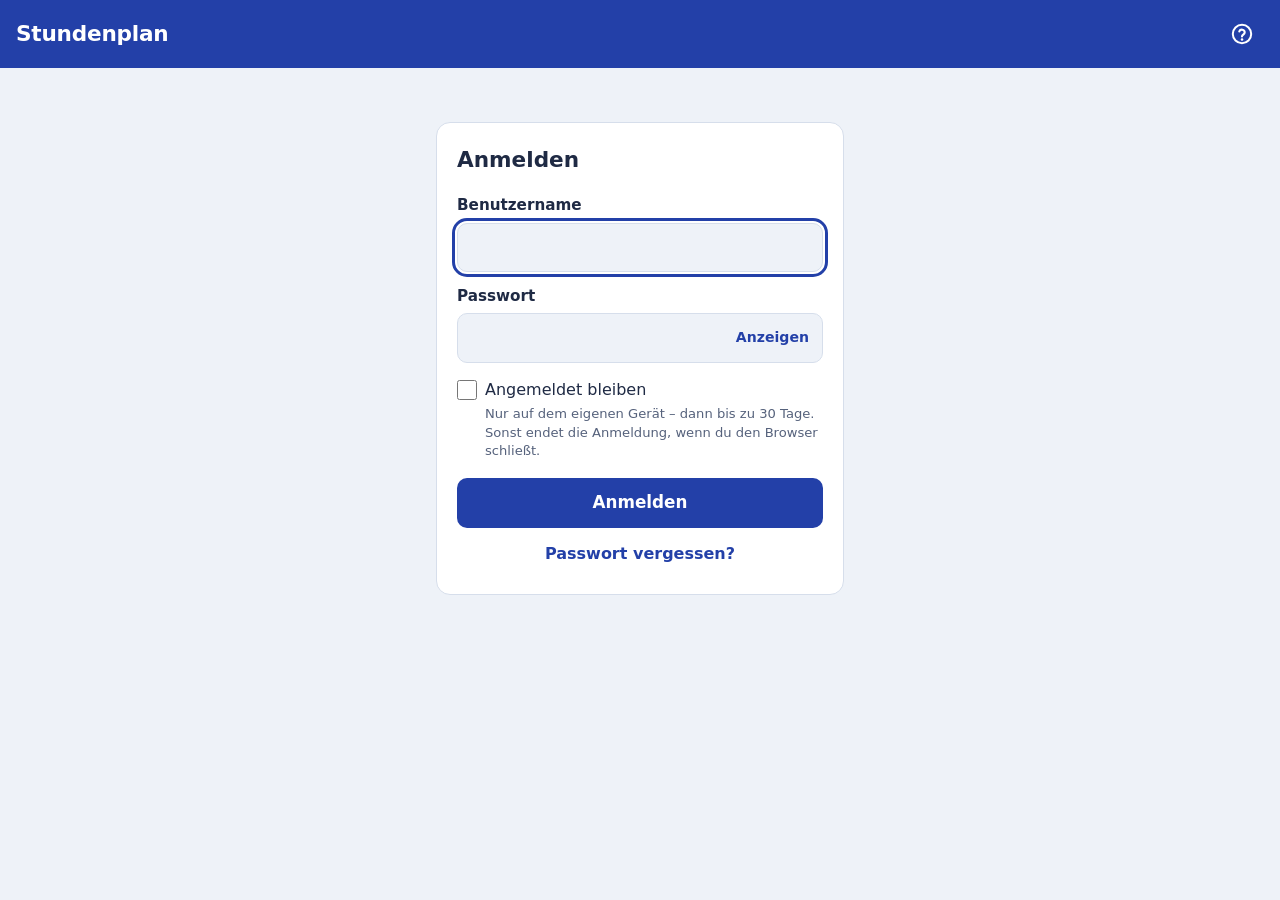
==== commit a89b0f5a: "P3: E-1 Schuleinstellungen in der App + Kleinigkeiten a–c - Schuleinstellungen (Entscheidungen 139–1" ====
--- a/VertretungApi/wwwroot/index.html
+++ b/VertretungApi/wwwroot/index.html
@@ -51,6 +51,8 @@
   <!-- Anmeldung (Phase 2, Schritt 4) -->
   <main id="anmeldung" class="anmeldung" hidden>
     <form id="anmeldeForm" class="karte" novalidate>
+      <!-- P3 (E-1, Entscheidung 201): Name der Schule aus den Einstellungen -->
+      <p id="schulName" class="schul-name" hidden></p>
       <h2 class="karte-titel">Anmelden</h2>
       <p id="anmeldeHinweis" class="hinweis" role="status" hidden></p>
 
@@ -65,11 +67,11 @@
         <button id="zeigen" class="textknopf klein" type="button" aria-controls="passwort" aria-pressed="false">Anzeigen</button>
       </div>
 
-      <label class="schalter bleiben">
+      <label id="bleibenBox" class="schalter bleiben">
         <input id="bleiben" type="checkbox" />
         <span>Angemeldet bleiben</span>
       </label>
-      <p class="kleingedruckt">Nur auf dem eigenen Gerät. Sonst endet die Anmeldung, wenn du den Browser schließt.</p>
+      <p id="bleibenText" class="kleingedruckt">Nur auf dem eigenen Gerät. Sonst endet die Anmeldung, wenn du den Browser schließt.</p>
 
       <p id="anmeldeFehler" class="fehler" role="alert" hidden></p>
 
@@ -262,8 +264,8 @@
     <!-- Phase 4.3 (Entscheidung 65): Download-Protokoll -->
     <section id="vDownloads" class="verw-bereich" aria-label="Downloads" hidden>
       <p class="kleingedruckt ohne-einzug">Wer hat wann welche Datei mit Schülerdaten geladen – PDFs, CSV-Dateien
-        und Jahresarchive. Gespeichert wird nur, was geladen wurde, nicht der Inhalt. Einträge werden nach einem
-        Jahr gelöscht.</p>
+        und Jahresarchive. Gespeichert wird nur, was geladen wurde, nicht der Inhalt. Einträge werden nach der
+        Aufbewahrungsfrist gelöscht (Einstellungen → Datenschutz, Standard ein Jahr).</p>
       <div class="k-filter d-filter">
         <label for="dArt" class="vh">Art</label>
         <select id="dArt" class="eingabe">
@@ -279,6 +281,37 @@
       </div>
       <p id="dInfo" class="such-info" role="status"></p>
       <ul id="dListe" class="p-liste" aria-label="Downloads"></ul>
+    </section>
+  </main>
+
+  <!-- P3 (E-1): Schuleinstellungen, nur Admin (Entscheidungen 138–141, 199–203). Karten baut einstellungen.js. -->
+  <main id="einstellungen" class="verwaltung einstellungen" hidden>
+    <div class="verw-kopf">
+      <button id="esZurueck" class="textknopf" type="button">
+        <svg viewBox="0 0 24 24" width="18" height="18" aria-hidden="true"><path d="M15 5l-7 7 7 7" fill="none" stroke="currentColor" stroke-width="2.4" stroke-linecap="round" stroke-linejoin="round"/></svg>
+        Zum Plan
+      </button>
+    </div>
+
+    <div id="esReiter" class="modi verw-reiter" role="tablist" aria-label="Bereich">
+      <button type="button" role="tab" data-reiter="werte" aria-selected="true">Einstellungen</button>
+      <button type="button" role="tab" data-reiter="protokoll" aria-selected="false">Protokoll</button>
+    </div>
+
+    <section id="esWerte" class="verw-bereich" aria-label="Einstellungen">
+      <p class="kleingedruckt ohne-einzug">Werte der Schule – sie gelten sofort, ohne Neustart, und jede Änderung steht im
+        Protokoll. Leer bzw. „Standard“ heißt: wie bisher. Was vor dem Start feststehen muss (Datenbank, Schlüssel,
+        Adresse), steht weiter in der Einstellungsdatei des Servers.</p>
+      <p id="esInfo" class="such-info" role="status"></p>
+      <div id="esHinweise"></div>
+      <div id="esGruppen" class="es-gruppen"></div>
+    </section>
+
+    <section id="esProtokoll" class="verw-bereich" aria-label="Protokoll der Einstellungen" hidden>
+      <p class="kleingedruckt ohne-einzug">Wer hat wann welche Einstellung geändert – alter und neuer Wert. Einträge werden
+        nach der Aufbewahrungsfrist gelöscht (Datenschutz → „Aufbewahrung der Protokolle“).</p>
+      <p id="esPInfo" class="such-info" role="status"></p>
+      <ul id="esPListe" class="p-liste" aria-label="Änderungen der Einstellungen"></ul>
     </section>
   </main>
 
@@ -653,6 +686,7 @@
     <button id="haKnopf" class="menuepunkt" type="button" hidden>Hausaufgaben</button>
     <button id="fzKnopf" class="menuepunkt" type="button" hidden>Klassenbuch</button>
     <button id="kontenKnopf" class="menuepunkt" type="button" hidden>Konten verwalten</button>
+    <button id="esKnopf" class="menuepunkt" type="button" hidden>Einstellungen</button>
     <button id="hilfeMenue" class="menuepunkt" type="button" aria-haspopup="dialog">Hilfe</button>
     <button id="pwAendernKnopf" class="menuepunkt" type="button">Passwort ändern</button>
     <button id="abmelden" class="menuepunkt" type="button">Abmelden</button>
@@ -950,6 +984,7 @@
   <script src="fehlzeiten.js"></script>
   <script src="hausaufgaben.js"></script>
   <script src="eintraege.js"></script>
+  <script src="einstellungen.js"></script>
   <script src="hilfe.js"></script>
   <script src="app.js"></script>
 </body>
--- a/VertretungApi/wwwroot/style.css
+++ b/VertretungApi/wwwroot/style.css
@@ -1719,3 +1719,47 @@
 }
 /* Tippflächen ≥ 44 px auch für die Reiter in „Konten verwalten" (wie die Klassenbuch-Reiter) */
 #verwReiter button { min-height: 44px; }
+
+/* =====================================================================
+   P3 (E-1): Schuleinstellungen (Kontomenü „Einstellungen“, nur Admin), Name der Schule auf der
+   Anmeldeseite; Kleinigkeit (b): „Konto löschen“ rot statt grau
+   ===================================================================== */
+.schul-name { margin: 0 0 4px 0; font-size: 0.95rem; font-weight: 650; color: var(--leise); overflow-wrap: anywhere; }
+#esReiter { display: flex; flex-wrap: wrap; }
+#esReiter button { flex: 1 1 0; min-width: max-content; min-height: 44px; }
+.es-gruppen { display: grid; gap: 12px; margin-top: 8px; }
+.es-karte { padding: 18px 16px 16px 16px; }
+.es-feld { margin-top: 10px; padding-top: 10px; border-top: 1px solid var(--linie); }
+.es-feld > div > .feld { margin-top: 2px; }
+.es-eingabe { display: flex; align-items: center; gap: 8px; }
+.es-eingabe .eingabe { flex: 1 1 auto; min-width: 0; }
+.es-eingabe input[type="number"], .es-eingabe input[type="date"] { flex: 0 1 13rem; }
+.es-standard { flex: none; min-height: 44px; }
+.es-einheit { font-weight: 500; color: var(--leise); }
+.es-schalter { min-height: 44px; font-weight: 650; }
+.es-info { margin: 6px 0 0 0; font-size: 0.86rem; color: var(--leise); overflow-wrap: anywhere; }
+.es-info strong { color: var(--tinte); }
+.es-info.leise { font-size: 0.8rem; }
+.es-dsb {
+  margin-top: 10px;
+  padding: 10px 12px;
+  border-left: 4px solid var(--verlegung);
+  background: var(--seite);
+  border-radius: 0 8px 8px 0;
+}
+.es-dsb-frage { margin: 0; font-size: 0.9rem; overflow-wrap: anywhere; }
+.es-dsb-stand { margin: 6px 0 0 0; font-size: 0.86rem; color: var(--leise); overflow-wrap: anywhere; }
+.es-dsb-felder { display: grid; grid-template-columns: 1fr; column-gap: 12px; }
+.es-dsb-felder .feld { margin: 10px 0 4px 0; font-size: 0.88rem; }
+.es-dsb-felder .eingabe { background: var(--papier); }
+@media (min-width: 560px) {
+  .es-dsb-felder { grid-template-columns: minmax(0, 13rem) 1fr; }
+}
+.es-dsb-hinweis { margin: 8px 0 0 0; font-size: 0.86rem; font-weight: 600; color: var(--rot); }
+.es-hinweis { margin: 0 0 8px 0; }
+.es-karte .fehler.klein { margin: 6px 0 0 0; }
+.es-karte .hinweis { margin-top: 12px; }
+.es-karte .hauptknopf:disabled { cursor: default; }
+.es-karte .knopfreihe .hauptknopf, .es-karte .knopfreihe .textknopf { min-height: 44px; }
+.hauptknopf.warnung { background: var(--rot); }
+.menuepunkt.gefahr { color: var(--rot); }
